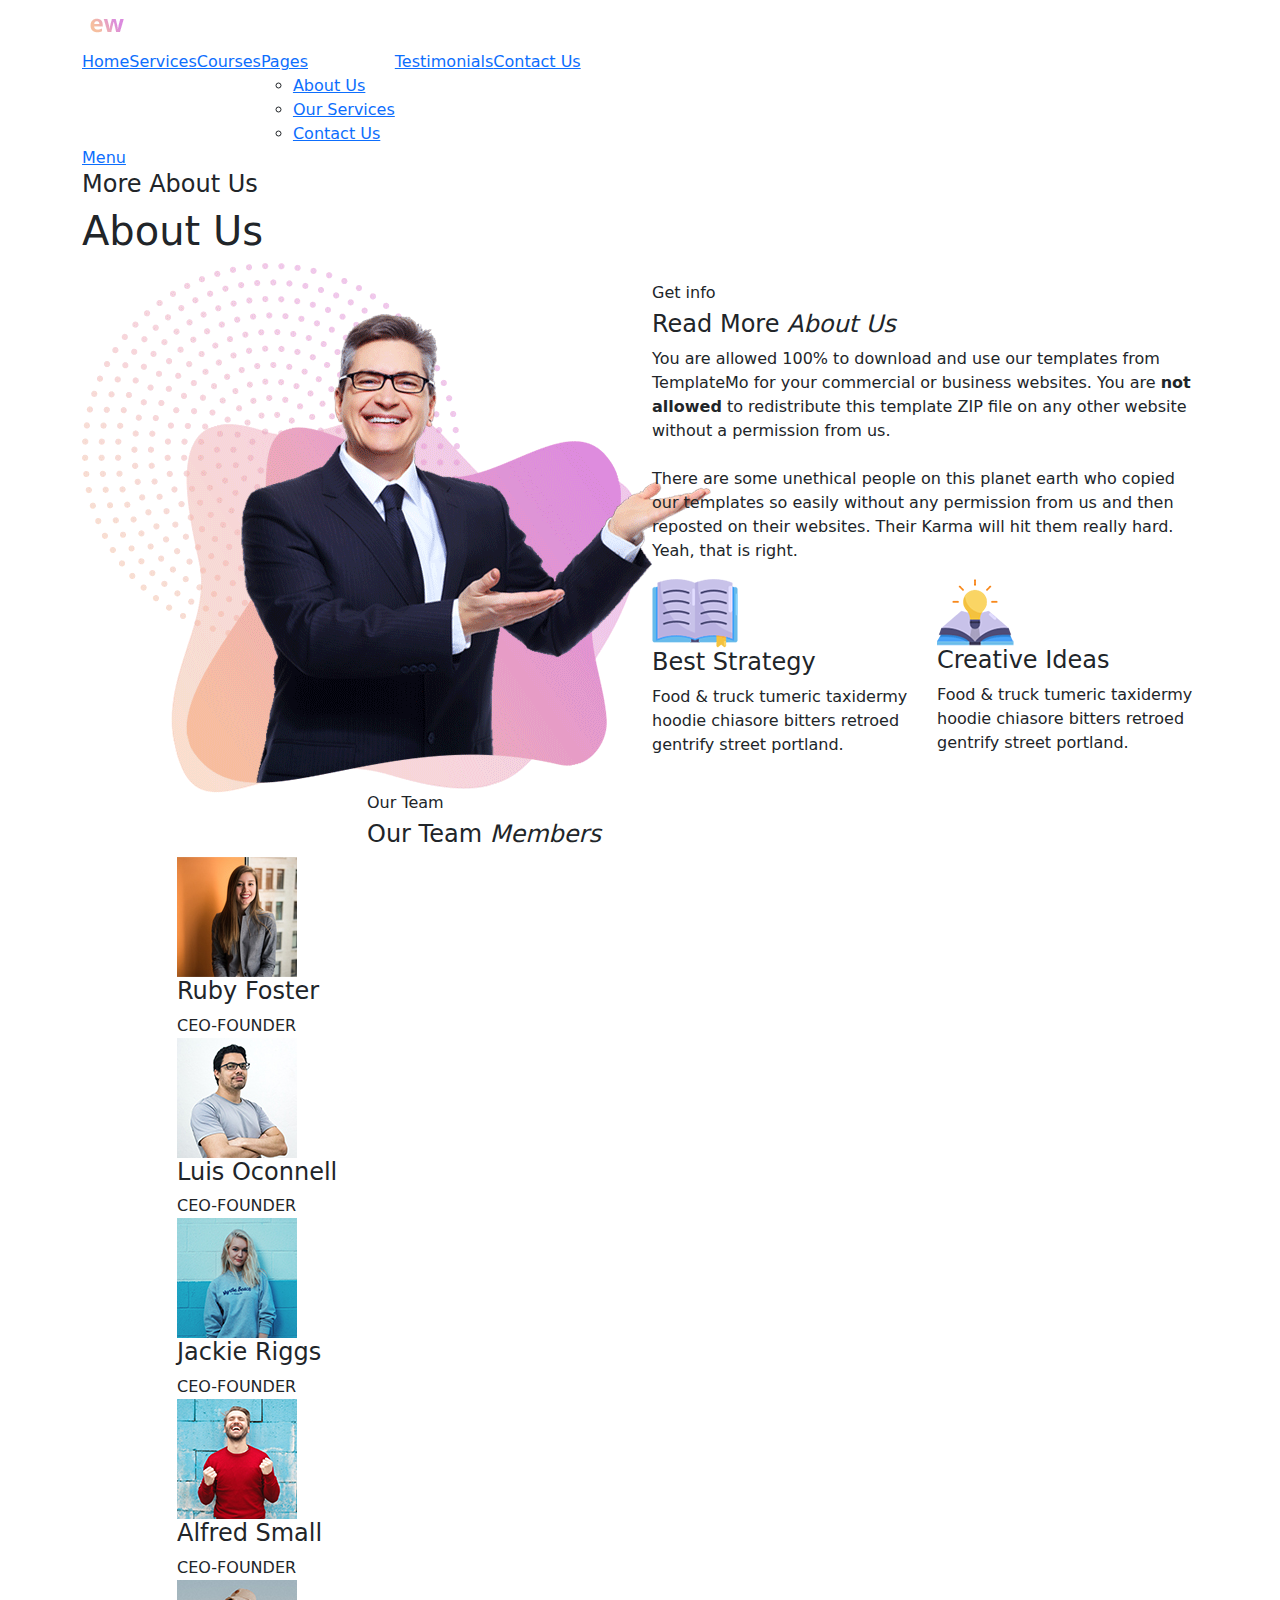
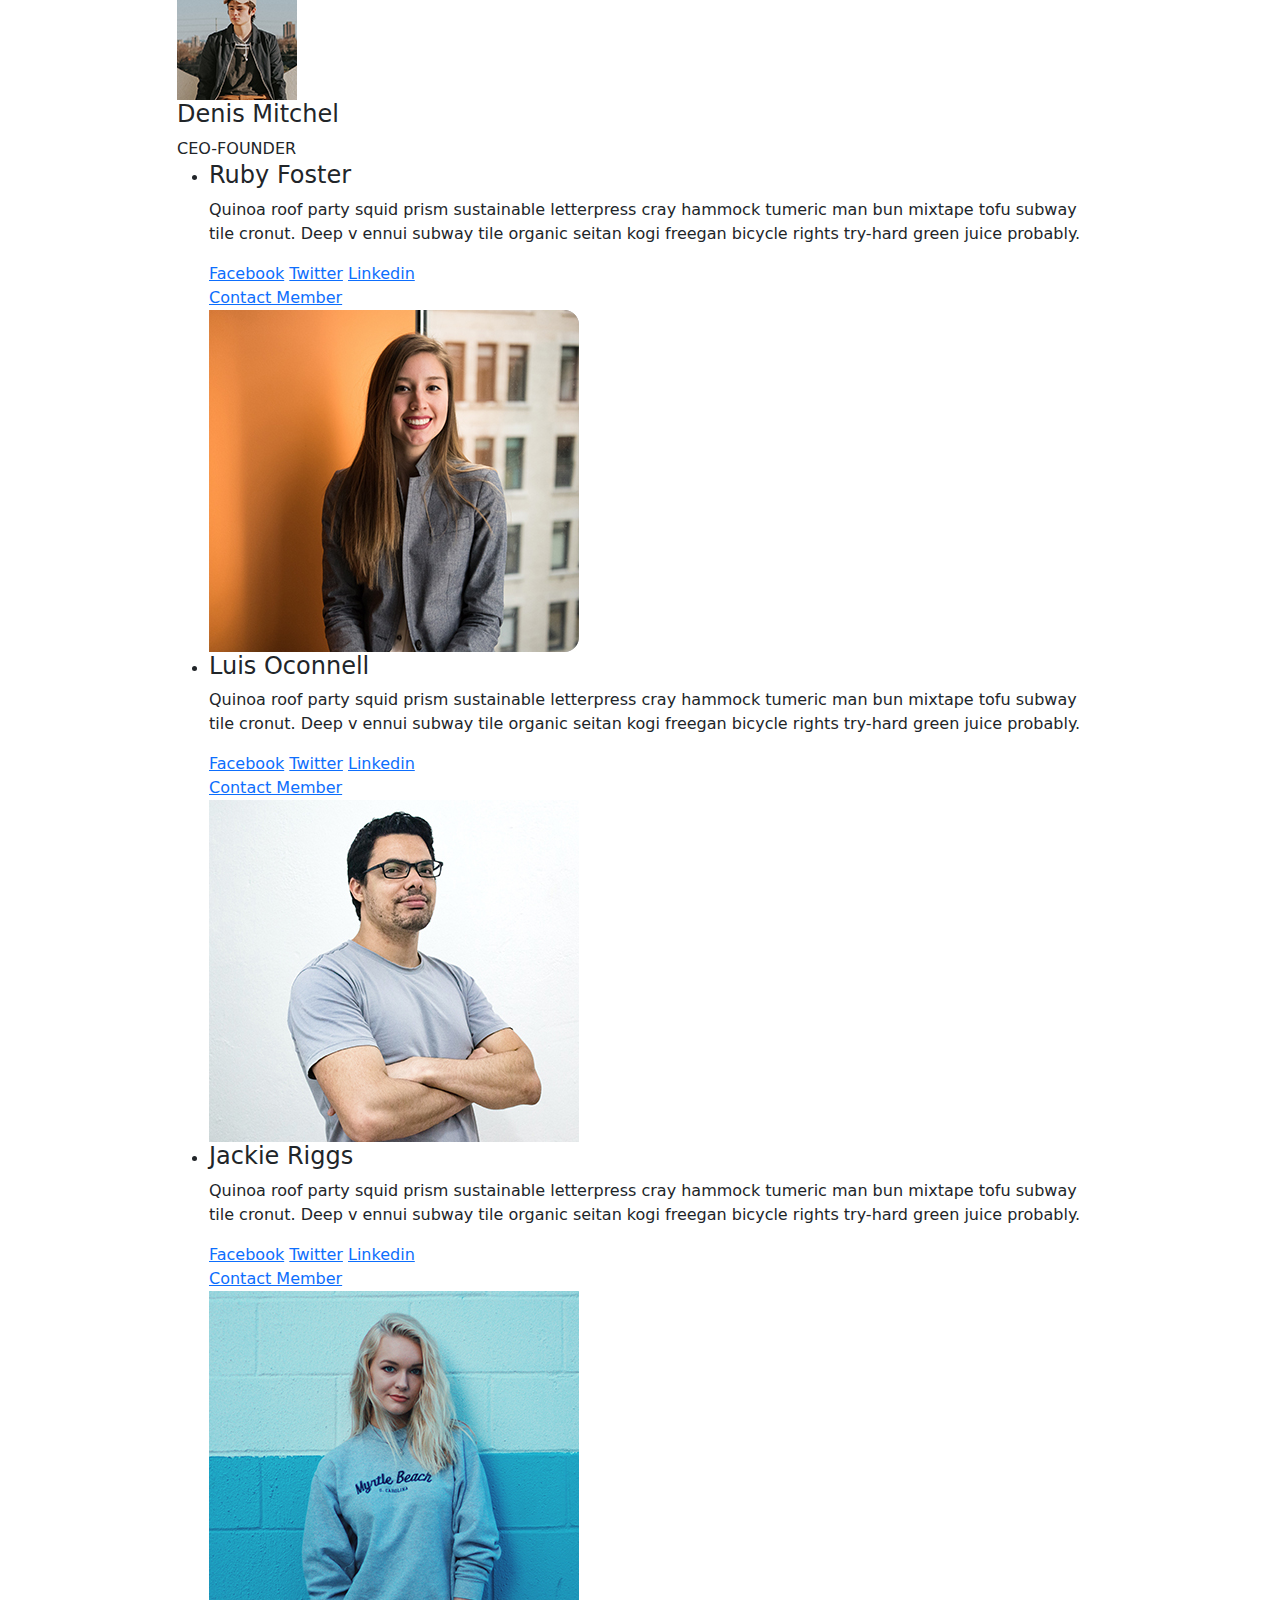
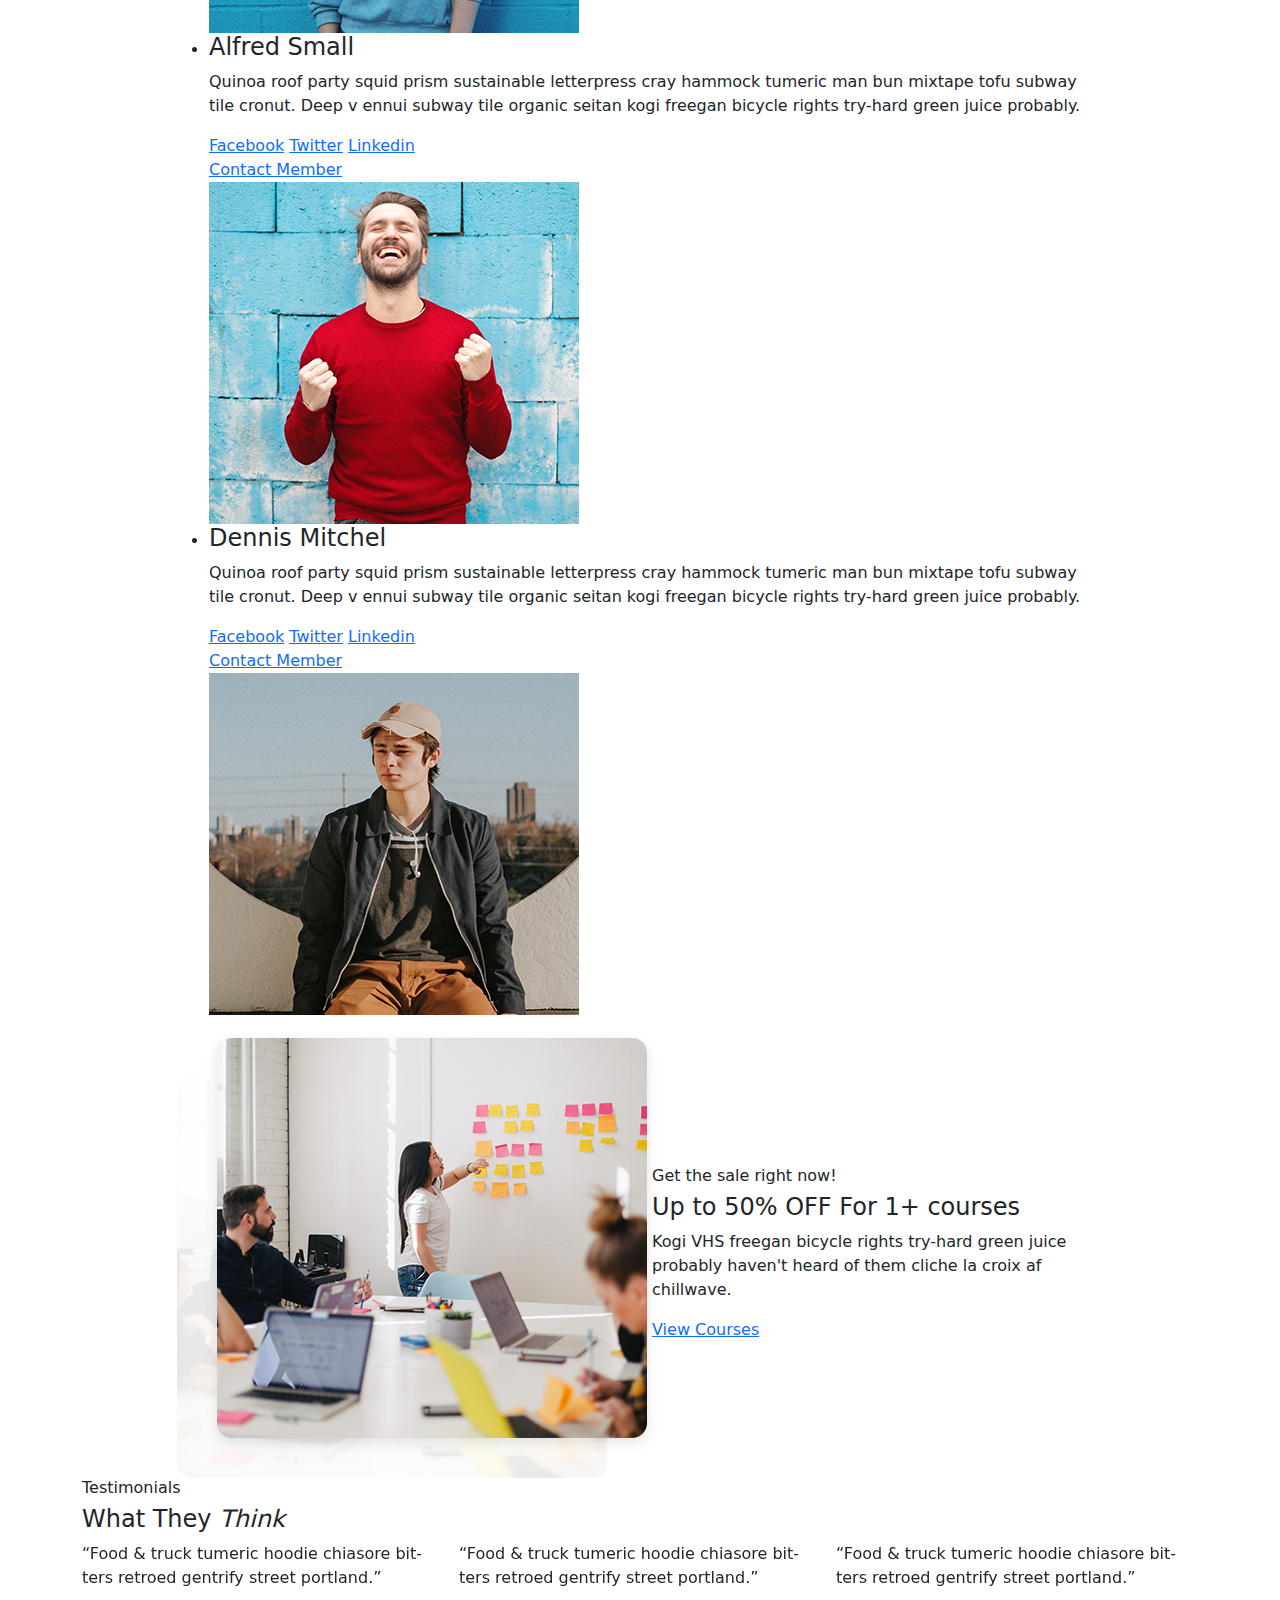
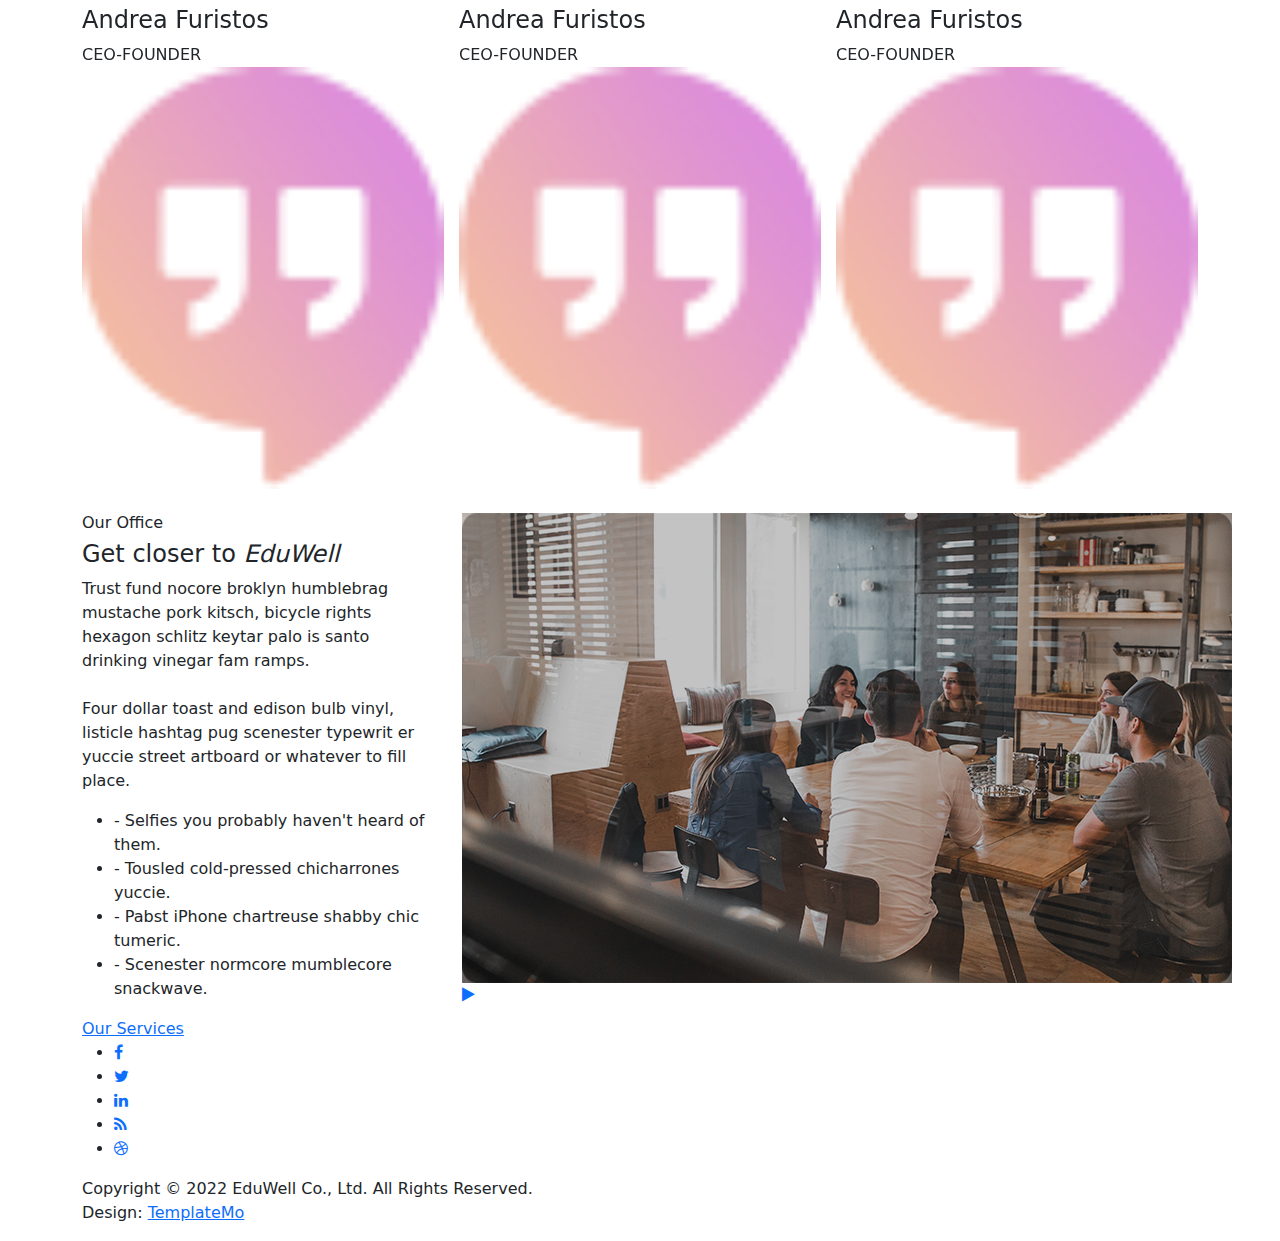
==== about-us.html @ 235c2b88 "first commit" ====
<!DOCTYPE html>
<html lang="en">

  <head>

    <meta charset="utf-8">
    <meta name="viewport" content="width=device-width, initial-scale=1, shrink-to-fit=no">
    <meta name="description" content="">
    <meta name="author" content="">
    <link href="https://fonts.googleapis.com/css?family=Open+Sans:100,200,300,400,500,600,700,800,900" rel="stylesheet">

    <title>EduWell - Education HTML5 Template</title>

    <!-- Bootstrap core CSS -->
    <link href="vendor/bootstrap/css/bootstrap.min.css" rel="stylesheet">


    <!-- Additional CSS Files -->
    <link rel="stylesheet" href="assets/css/fontawesome.css">
    <link rel="stylesheet" href="assets/css/templatemo-eduwell-style.css">
    <link rel="stylesheet" href="assets/css/owl.css">
    <link rel="stylesheet" href="assets/css/lightbox.css">
<!--

TemplateMo 573 EduWell

https://templatemo.com/tm-573-eduwell

-->
  </head>

<body>


  <!-- ***** Header Area Start ***** -->
  <header class="header-area header-sticky">
      <div class="container">
          <div class="row">
              <div class="col-12">
                <nav class="main-nav">
                  <!-- ***** Logo Start ***** -->
                  <a href="index.html" class="logo">
                      <img src="assets/images/templatemo-eduwell.png" alt="EduWell Template">
                  </a>
                  <!-- ***** Logo End ***** -->
                  <!-- ***** Menu Start ***** -->
                  <ul class="nav">
                    <li><a href="index.html" class="active">Home</a></li>
                    <li><a href="index.html">Services</a></li>
                    <li><a href="index.html">Courses</a></li>
                    <li class="has-sub">
                        <a href="javascript:void(0)">Pages</a>
                        <ul class="sub-menu">
                            <li><a href="about-us.html">About Us</a></li>
                            <li><a href="our-services.html">Our Services</a></li>
                            <li><a href="contact-us.html">Contact Us</a></li>
                        </ul>
                    </li>
                    <li><a href="index.html">Testimonials</a></li> 
                    <li><a href="index.html">Contact Us</a></li> 
                </ul>         
                  <a class='menu-trigger'>
                      <span>Menu</span>
                  </a>
                  <!-- ***** Menu End ***** -->
                </nav>
              </div>
          </div>
      </div>
  </header>
  <!-- ***** Header Area End ***** -->

  <section class="page-heading">
    <div class="container">
      <div class="row">
        <div class="col-lg-12">
          <div class="header-text">
            <h4>More About Us</h4>
            <h1>About Us</h1>
          </div>
        </div>
      </div>
    </div>
  </section>

  <section class="get-info">
    <div class="container">
      <div class="row">
        <div class="col-lg-6">
          <div class="left-image">
            <img src="assets/images/about-left-image.png" alt="">
          </div>
        </div>
        <div class="col-lg-6 align-self-center">
          <div class="section-heading">
            <h6>Get info</h6>
            <h4>Read More <em>About Us</em></h4>
            <p>You are allowed 100% to download and use our templates from TemplateMo for your commercial or business websites. You are <strong>not allowed</strong> to redistribute this template ZIP file on any other website without a permission from us.<br><br>There are some unethical people on this planet earth who copied our templates so easily without any permission from us and then reposted on their websites. Their Karma will hit them really hard. Yeah, that is right.</p>
          </div>
          <div class="row">
            <div class="col-lg-6">
              <div class="info-item">
                <div class="icon">
                  <img src="assets/images/service-icon-01.png" alt="">
                </div>
                <h4>Best Strategy</h4>
                <p>Food & truck tumeric taxidermy hoodie chiasore bitters retroed gentrify street portland.</p>
              </div>
            </div>
            <div class="col-lg-6">
              <div class="info-item">
                <div class="icon">
                  <img src="assets/images/service-icon-02.png" alt="">
                </div>
                <h4>Creative Ideas</h4>
                <p>Food & truck tumeric taxidermy hoodie chiasore bitters retroed gentrify street portland.</p>
              </div>
            </div>
          </div>
        </div>
      </div>
    </div>
  </section>

  <section class="our-team">
    <div class="container">
      <div class="row">
        <div class="col-lg-6 offset-lg-3">
          <div class="section-heading">
            <h6>Our Team</h6>
            <h4>Our Team <em>Members</em></h4>
          </div>
        </div>
        <div class="col-lg-10 offset-lg-1">
          <div class="naccs">
            <div class="tabs">
              <div class="row">
                <div class="col-lg-12">
                  <div class="menu">
                    <div class="active">
                      <img src="assets/images/team-member-thumb-01.jpg" alt="">
                      <h4>Ruby Foster</h4>
                      <span>CEO-FOUNDER</span>
                    </div>
                    <div>
                      <img src="assets/images/team-member-thumb-03.jpg" alt="">
                      <h4>Luis Oconnell</h4>
                      <span>CEO-FOUNDER</span>
                    </div>
                    <div>
                      <img src="assets/images/team-member-thumb-02.jpg" alt="">
                      <h4>Jackie Riggs</h4>
                      <span>CEO-FOUNDER</span>
                    </div>
                    <div>
                      <img src="assets/images/team-member-thumb-04.jpg" alt="">
                      <h4>Alfred Small</h4>
                      <span>CEO-FOUNDER</span>
                    </div>
                    <div>
                      <img src="assets/images/team-member-thumb-05.jpg" alt="">
                      <h4>Denis Mitchel</h4>
                      <span>CEO-FOUNDER</span>
                    </div>
                  </div>
                </div>
                <div class="col-lg-12">
                  <ul class="nacc">
                    <li class="active">
                      <div>
                        <div class="left-content">
                          <h4>Ruby Foster</h4>
                          <p>Quinoa roof party squid prism sustainable letterpress cray hammock tumeric man bun mixtape tofu subway tile cronut. Deep v ennui subway tile organic seitan kogi freegan bicycle rights try-hard green juice probably.</p>
                          <span><a href="#">Facebook</a></span>
                          <span><a href="#">Twitter</a></span>
                          <span class="last-span"><a href="#">Linkedin</a></span>
                          <div class="text-button">
                            <a href="contact-us.html">Contact Member</a>
                          </div>
                        </div>
                        <div class="right-image">
                          <img src="assets/images/team-member-01.jpg" alt="">
                        </div>
                      </div>
                    </li>
                    <li>
                      <div>
                        <div class="left-content">
                          <h4>Luis Oconnell</h4>
                          <p>Quinoa roof party squid prism sustainable letterpress cray hammock tumeric man bun mixtape tofu subway tile cronut. Deep v ennui subway tile organic seitan kogi freegan bicycle rights try-hard green juice probably.</p>
                          <span><a href="#">Facebook</a></span>
                          <span><a href="#">Twitter</a></span>
                          <span class="last-span"><a href="#">Linkedin</a></span>
                          <div class="text-button">
                            <a href="contact-us.html">Contact Member</a>
                          </div>
                        </div>
                        <div class="right-image">
                          <img src="assets/images/team-member-03.jpg" alt="">
                        </div>
                      </div>
                    </li>
                    <li>
                      <div>
                        <div class="left-content">
                          <h4>Jackie Riggs</h4>
                          <p>Quinoa roof party squid prism sustainable letterpress cray hammock tumeric man bun mixtape tofu subway tile cronut. Deep v ennui subway tile organic seitan kogi freegan bicycle rights try-hard green juice probably.</p>
                          <span><a href="#">Facebook</a></span>
                          <span><a href="#">Twitter</a></span>
                          <span class="last-span"><a href="#">Linkedin</a></span>
                          <div class="text-button">
                            <a href="contact-us.html">Contact Member</a>
                          </div>
                        </div>
                        <div class="right-image">
                          <img src="assets/images/team-member-02.jpg" alt="">
                        </div>
                      </div>
                    </li>
                    <li>
                      <div>
                        <div class="left-content">
                          <h4>Alfred Small</h4>
                          <p>Quinoa roof party squid prism sustainable letterpress cray hammock tumeric man bun mixtape tofu subway tile cronut. Deep v ennui subway tile organic seitan kogi freegan bicycle rights try-hard green juice probably.</p>
                          <span><a href="#">Facebook</a></span>
                          <span><a href="#">Twitter</a></span>
                          <span class="last-span"><a href="#">Linkedin</a></span>
                          <div class="text-button">
                            <a href="contact-us.html">Contact Member</a>
                          </div>
                        </div>
                        <div class="right-image">
                          <img src="assets/images/team-member-04.jpg" alt="">
                        </div>
                      </div>
                      </li>
                      <li>
                        <div>
                          <div class="left-content">
                            <h4>Dennis Mitchel</h4>
                            <p>Quinoa roof party squid prism sustainable letterpress cray hammock tumeric man bun mixtape tofu subway tile cronut. Deep v ennui subway tile organic seitan kogi freegan bicycle rights try-hard green juice probably.</p>
                            <span><a href="#">Facebook</a></span>
                            <span><a href="#">Twitter</a></span>
                            <span class="last-span"><a href="#">Linkedin</a></span>
                            <div class="text-button">
                              <a href="contact-us.html">Contact Member</a>
                            </div>
                          </div>
                          <div class="right-image">
                            <img src="assets/images/team-member-05.jpg" alt="">
                          </div>
                        </div>
                        </li>
                    </ul>
                </div>
              </div>
            </div>
          </div>
        </div>
      </div>
    </div>
  </section>

  <section class="simple-cta">
    <div class="container">
      <div class="row">
        <div class="col-lg-5 offset-lg-1">
          <div class="left-image">
            <img src="assets/images/cta-left-image.png" alt="">
          </div>
        </div>
        <div class="col-lg-5 align-self-center">
          <h6>Get the sale right now!</h6>
          <h4>Up to 50% OFF For 1+ courses</h4>
          <p>Kogi VHS freegan bicycle rights try-hard green juice probably haven't heard of them cliche la croix af chillwave.</p>
          <div class="white-button">
            <a href="contact-us.html">View Courses</a>
          </div>
        </div>
      </div>
    </div>
  </section>

  <section class="testimonials">
    <div class="container">
      <div class="row">
        <div class="col-lg-12">
          <div class="section-heading">
            <h6>Testimonials</h6>
            <h4>What They <em>Think</em></h4>
          </div>
        </div>
        <div class="col-lg-12">
          <div class="owl-testimonials owl-carousel" style="position: relative; z-index: 5;">
            <div class="item">
              <p>“Food & truck tumeric hoodie chiasore bit-
                ters retroed gentrify street portland.”</p>
                <h4>Andrea Furistos</h4>
                <span>CEO-FOUNDER</span>
                <img src="assets/images/quote.png" alt="">
            </div>
            <div class="item">
              <p>“Food & truck tumeric hoodie chiasore bit-
                ters retroed gentrify street portland.”</p>
                <h4>Andrea Furistos</h4>
                <span>CEO-FOUNDER</span>
                <img src="assets/images/quote.png" alt="">
            </div>
            <div class="item">
              <p>“Food & truck tumeric hoodie chiasore bit-
                ters retroed gentrify street portland.”</p>
                <h4>Andrea Furistos</h4>
                <span>CEO-FOUNDER</span>
                <img src="assets/images/quote.png" alt="">
            </div>
            <div class="item">
              <p>“Food & truck tumeric hoodie chiasore bit-
                ters retroed gentrify street portland.”</p>
                <h4>Andrea Furistos</h4>
                <span>CEO-FOUNDER</span>
                <img src="assets/images/quote.png" alt="">
            </div>
            <div class="item">
              <p>“Food & truck tumeric hoodie chiasore bit-
                ters retroed gentrify street portland.”</p>
                <h4>Andrea Furistos</h4>
                <span>CEO-FOUNDER</span>
                <img src="assets/images/quote.png" alt="">
            </div>
            <div class="item">
              <p>“Food & truck tumeric hoodie chiasore bit-
                ters retroed gentrify street portland.”</p>
                <h4>Andrea Furistos</h4>
                <span>CEO-FOUNDER</span>
                <img src="assets/images/quote.png" alt="">
            </div>
            <div class="item">
              <p>“Food & truck tumeric hoodie chiasore bit-
                ters retroed gentrify street portland.”</p>
                <h4>Andrea Furistos</h4>
                <span>CEO-FOUNDER</span>
                <img src="assets/images/quote.png" alt="">
            </div>
            <div class="item">
              <p>“Food & truck tumeric hoodie chiasore bit-
                ters retroed gentrify street portland.”</p>
                <h4>Andrea Furistos</h4>
                <span>CEO-FOUNDER</span>
                <img src="assets/images/quote.png" alt="">
            </div>
          </div>
        </div>
      </div>
    </div>
  </section>

  <section class="contact-us our-office">
    <div class="container">
      <div class="row">
        <div class="col-lg-4">
          <div class="left-info">
            <div class="section-heading">
              <h6>Our Office</h6>
              <h4>Get closer to <em>EduWell</em></h4>
            </div>
            <p>Trust fund nocore broklyn humblebrag mustache
              pork kitsch, bicycle rights hexagon schlitz keytar palo is
              santo drinking vinegar fam ramps. <br><br>Four dollar toast and
              edison bulb vinyl, listicle hashtag pug scenester typewrit
              er yuccie street artboard or whatever to fill place.</p>
            <ul>
              <li>- Selfies you probably haven't heard of them.</li>
              <li>- Tousled cold-pressed chicharrones yuccie.</li>
              <li>- Pabst iPhone chartreuse shabby chic tumeric.</li>
              <li>- Scenester normcore mumblecore snackwave.</li>
            </ul>
            <div class="main-button-gradient">
              <a href="our-services.html">Our Services</a>
            </div>
          </div>
        </div>
        <div class="col-lg-8">
          <div id="video">
            <div class="thumb">
              <img src="assets/images/video-thumb.jpg" alt="">
              <div class="play-button">
                <a rel="nofollow" href="https://www.youtube.com/templatemo" target="_blank"><i class="fa fa-play"></i></a>
              </div>
            </div>
          </div>
        </div>
        <div class="col-lg-12">
          <ul class="social-icons">
            <li><a href="#"><i class="fa fa-facebook"></i></a></li>
            <li><a href="#"><i class="fa fa-twitter"></i></a></li>
            <li><a href="#"><i class="fa fa-linkedin"></i></a></li>
            <li><a href="#"><i class="fa fa-rss"></i></a></li>
            <li><a href="#"><i class="fa fa-dribbble"></i></a></li>
          </ul>
        </div>
        <div class="col-lg-12">
          <p class="copyright">Copyright © 2022 EduWell Co., Ltd. All Rights Reserved. 
          
          <br>Design: <a rel="sponsored" href="https://templatemo.com" target="_blank">TemplateMo</a></p>
        </div>
      </div>
    </div>
  </section>

  <!-- Scripts -->
  <!-- Bootstrap core JavaScript -->
    <script src="vendor/jquery/jquery.min.js"></script>
    <script src="vendor/bootstrap/js/bootstrap.bundle.min.js"></script>

    <script src="assets/js/isotope.min.js"></script>
    <script src="assets/js/owl-carousel.js"></script>
    <script src="assets/js/lightbox.js"></script>
    <script src="assets/js/tabs.js"></script>
    <script src="assets/js/video.js"></script>
    <script src="assets/js/slick-slider.js"></script>
    <script src="assets/js/custom.js"></script>
    <script>
        //according to loftblog tut
        $('.nav li:first').addClass('active');

        var showSection = function showSection(section, isAnimate) {
          var
          direction = section.replace(/#/, ''),
          reqSection = $('.section').filter('[data-section="' + direction + '"]'),
          reqSectionPos = reqSection.offset().top - 0;

          if (isAnimate) {
            $('body, html').animate({
              scrollTop: reqSectionPos },
            800);
          } else {
            $('body, html').scrollTop(reqSectionPos);
          }

        };

        var checkSection = function checkSection() {
          $('.section').each(function () {
            var
            $this = $(this),
            topEdge = $this.offset().top - 80,
            bottomEdge = topEdge + $this.height(),
            wScroll = $(window).scrollTop();
            if (topEdge < wScroll && bottomEdge > wScroll) {
              var
              currentId = $this.data('section'),
              reqLink = $('a').filter('[href*=\\#' + currentId + ']');
              reqLink.closest('li').addClass('active').
              siblings().removeClass('active');
            }
          });
        };

        $('.main-menu, .responsive-menu, .scroll-to-section').on('click', 'a', function (e) {
          e.preventDefault();
          showSection($(this).attr('href'), true);
        });

        $(window).scroll(function () {
          checkSection();
        });
    </script>
    
</body>
</html>
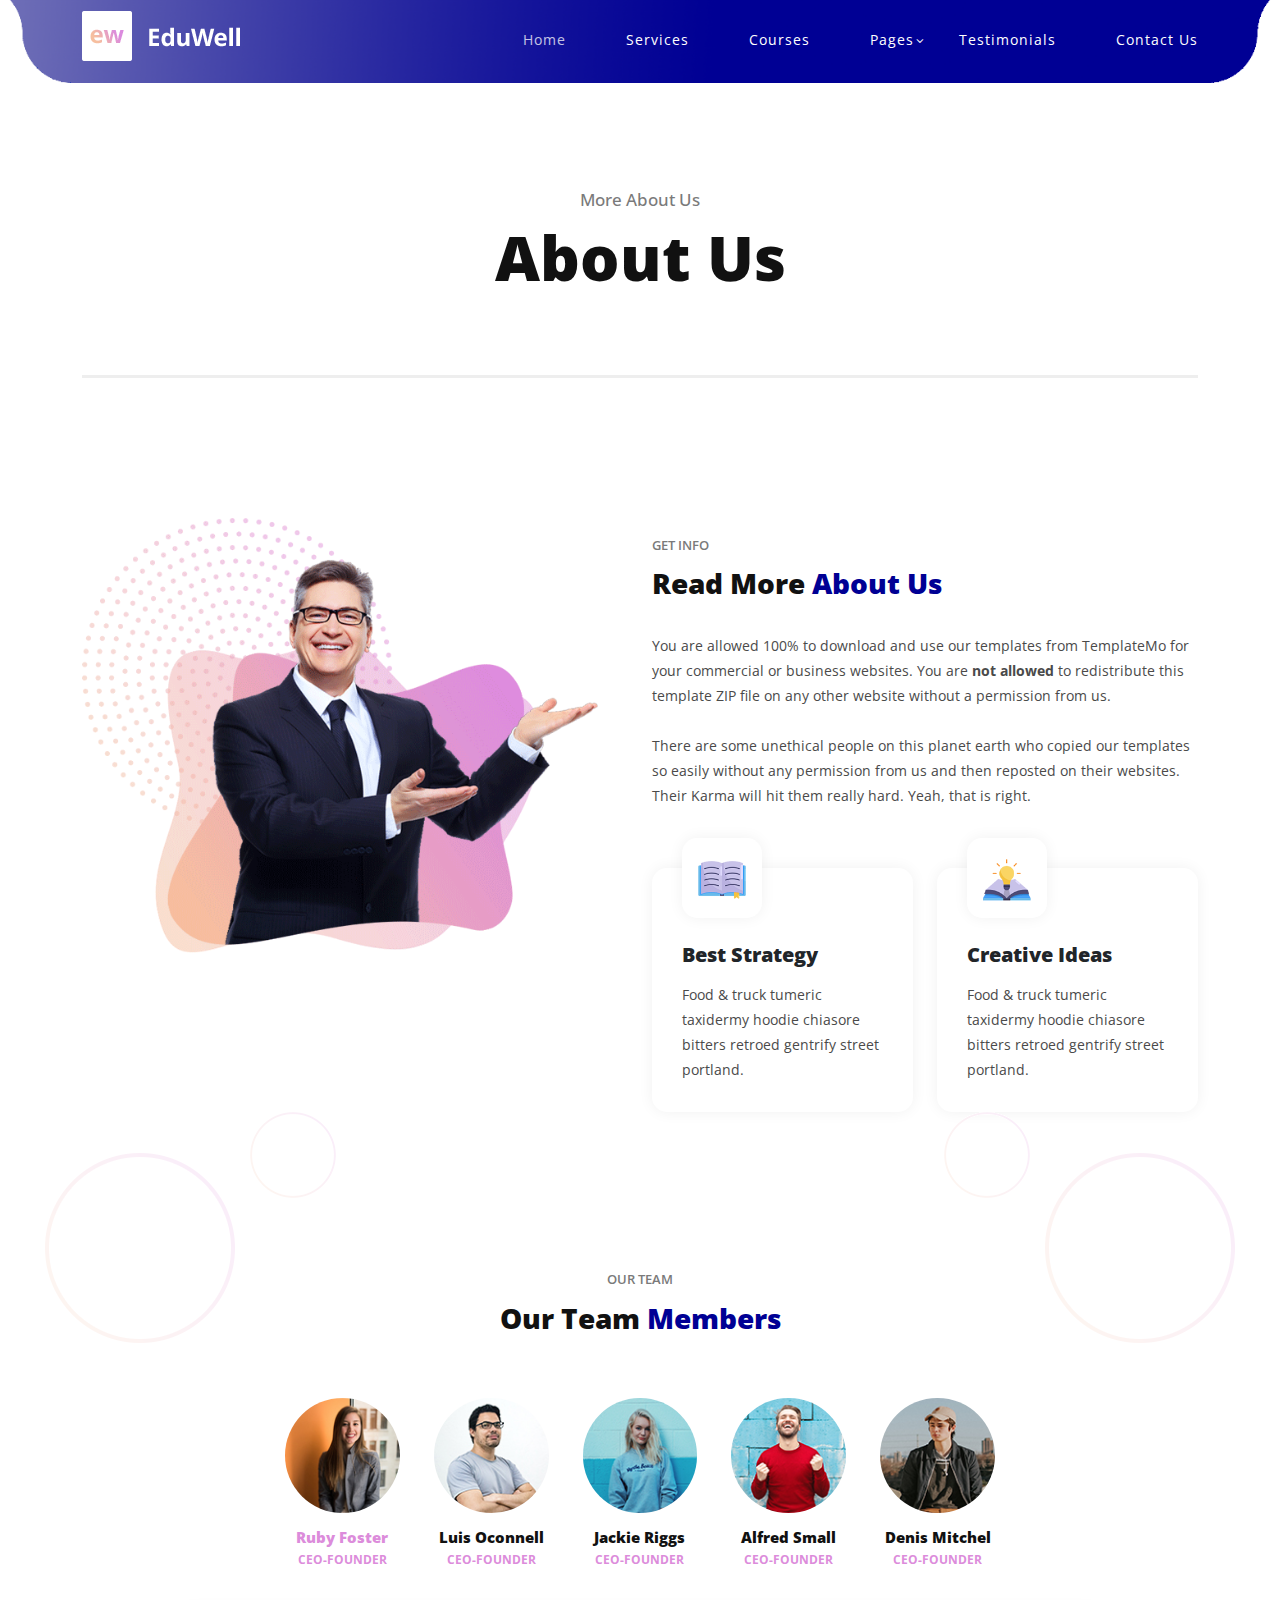
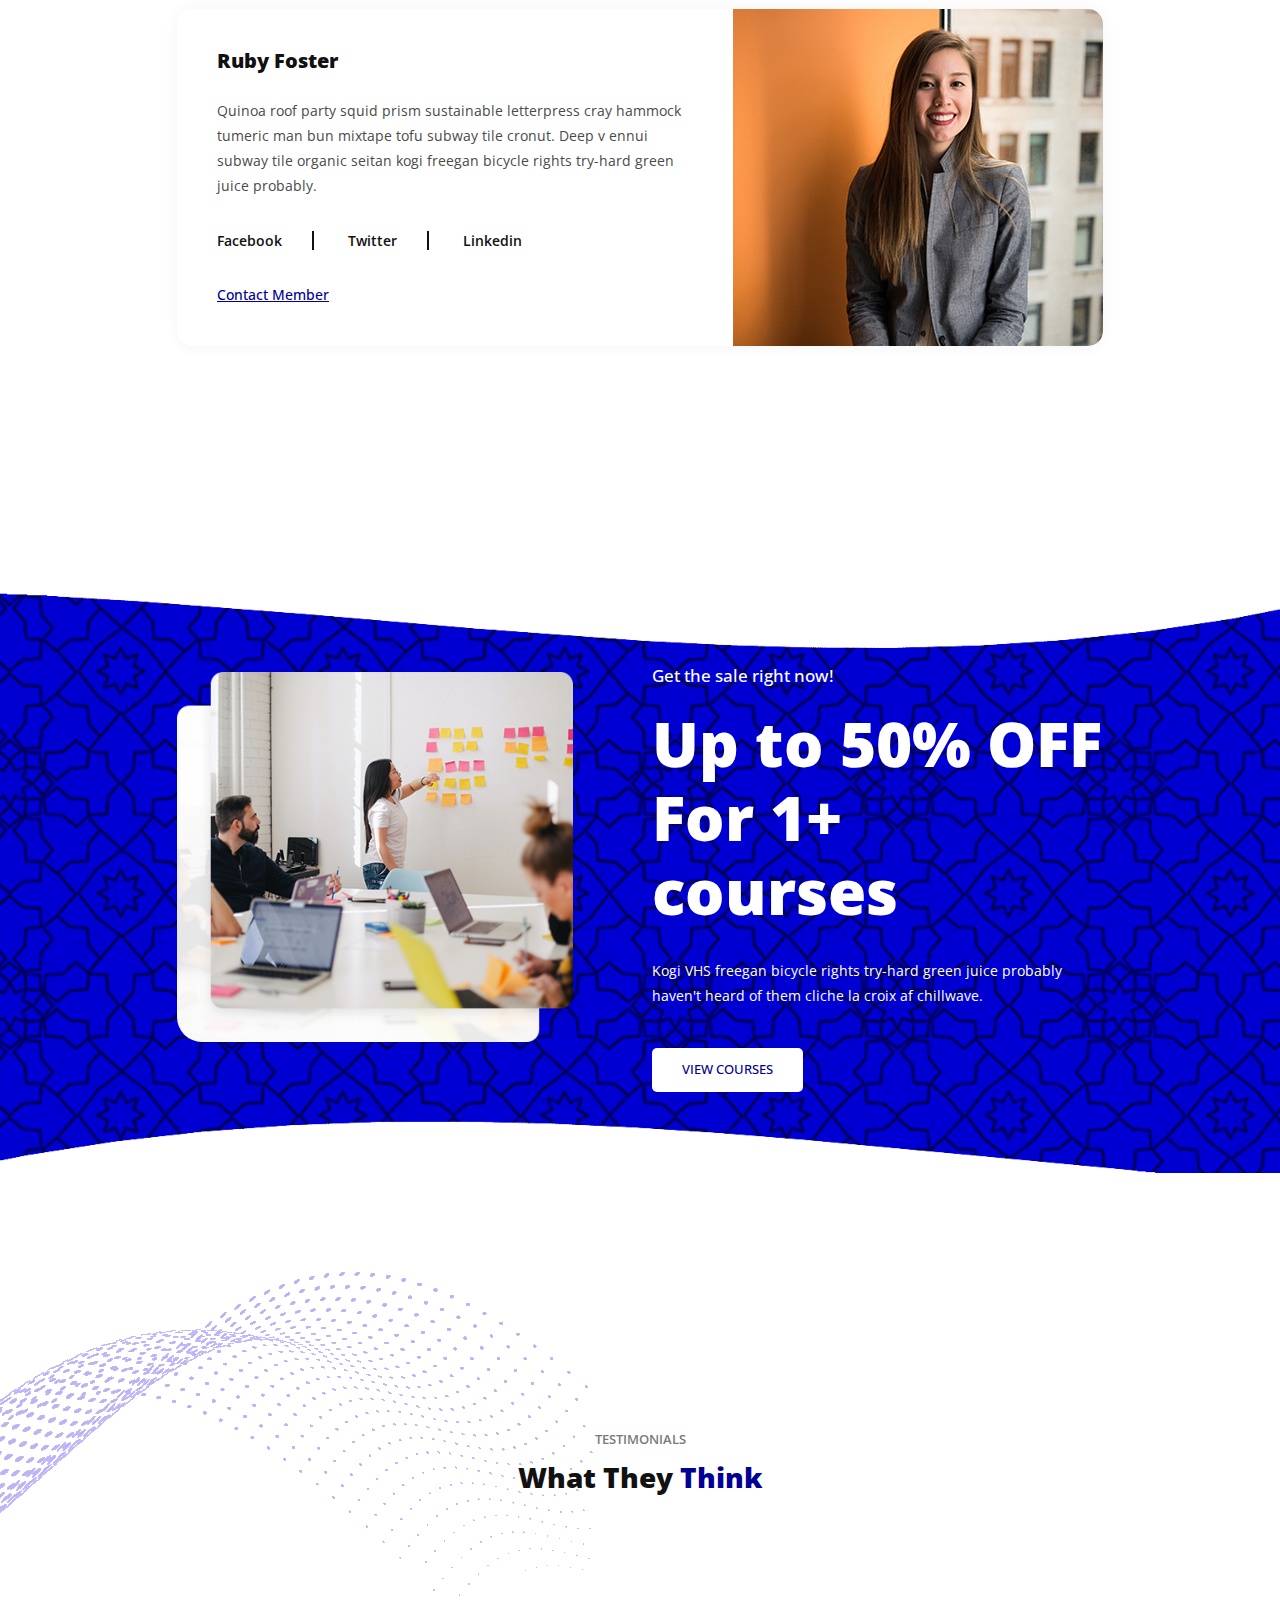
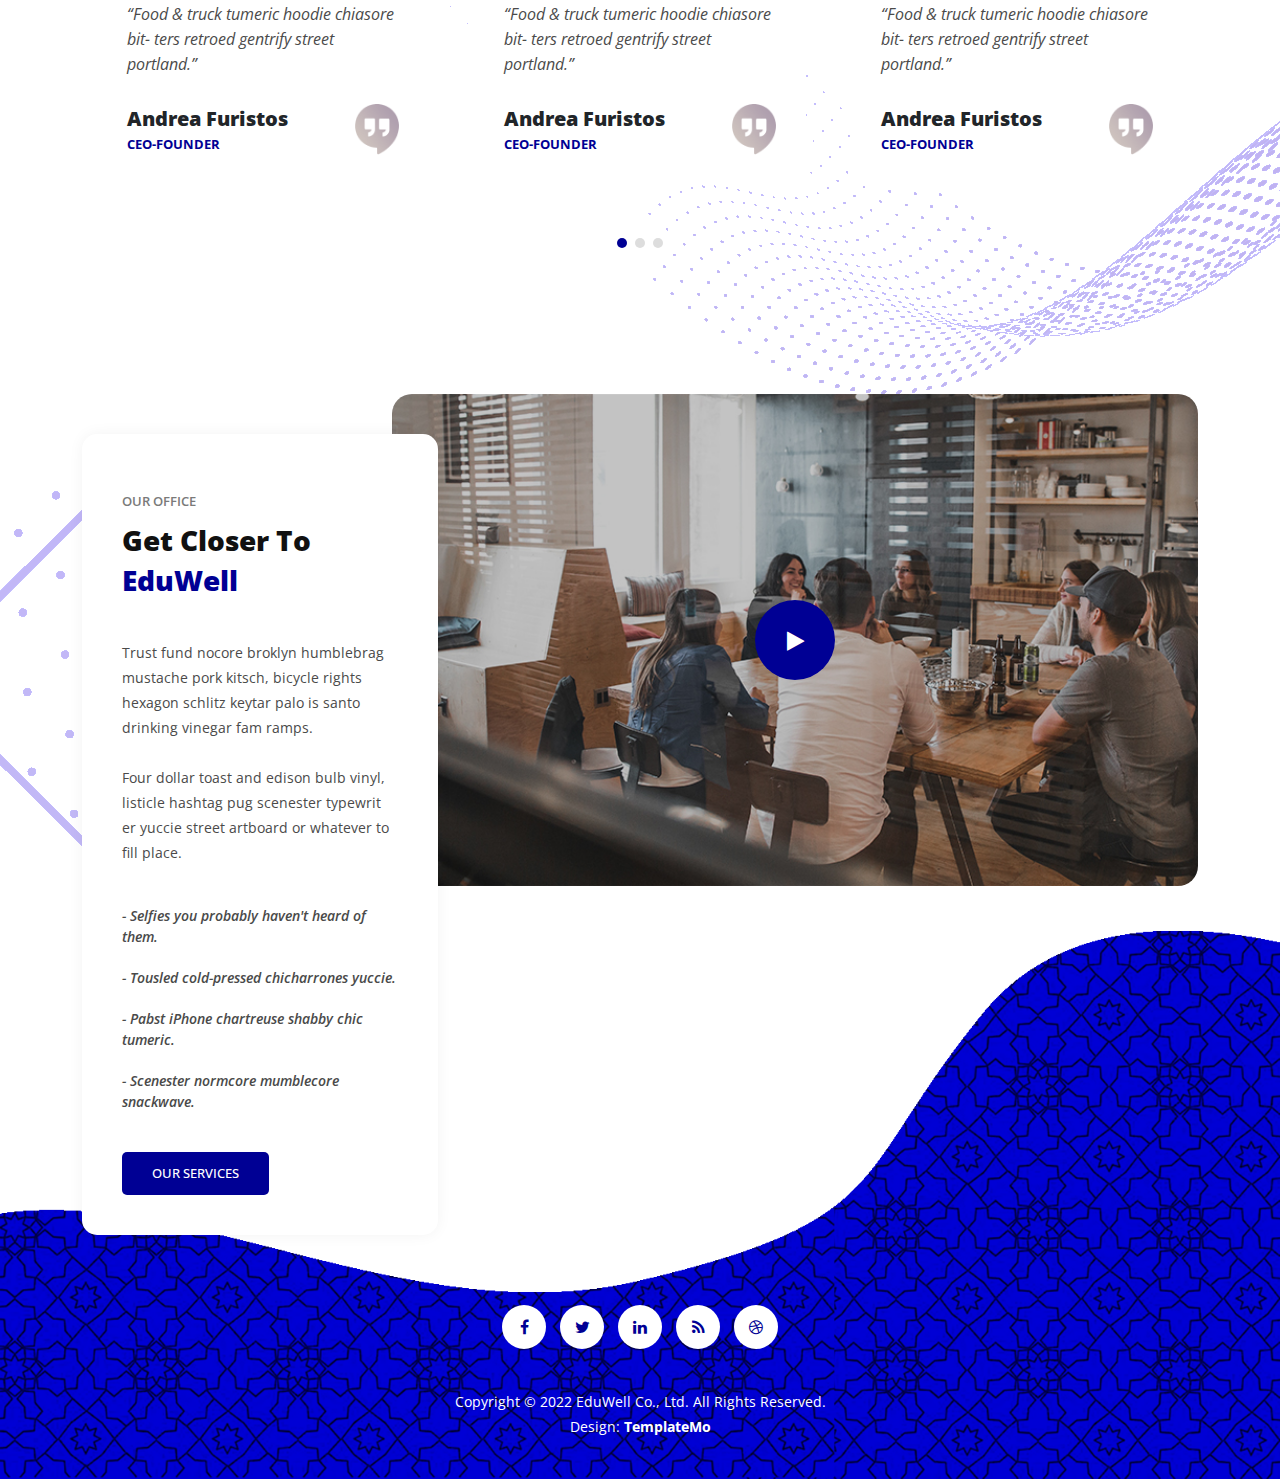
==== commit 4adb5a69: "changing some sections" ====
--- a/about-us.html
+++ b/about-us.html
@@ -9,7 +9,7 @@
     <meta name="author" content="">
     <link href="https://fonts.googleapis.com/css?family=Open+Sans:100,200,300,400,500,600,700,800,900" rel="stylesheet">
 
-    <title>EduWell - Education HTML5 Template</title>
+    <title></title>
 
     <!-- Bootstrap core CSS -->
     <link href="vendor/bootstrap/css/bootstrap.min.css" rel="stylesheet">
@@ -17,14 +17,10 @@
 
     <!-- Additional CSS Files -->
     <link rel="stylesheet" href="assets/css/fontawesome.css">
-    <link rel="stylesheet" href="assets/css/templatemo-eduwell-style.css">
+    <link rel="stylesheet" href="assets/css/style.css">
     <link rel="stylesheet" href="assets/css/owl.css">
     <link rel="stylesheet" href="assets/css/lightbox.css">
 <!--
-
-TemplateMo 573 EduWell
-
-https://templatemo.com/tm-573-eduwell
 
 -->
   </head>
@@ -40,7 +36,7 @@
                 <nav class="main-nav">
                   <!-- ***** Logo Start ***** -->
                   <a href="index.html" class="logo">
-                      <img src="assets/images/templatemo-eduwell.png" alt="EduWell Template">
+                      <img src="assets/images/templatemo-eduwell.png" alt="">
                   </a>
                   <!-- ***** Logo End ***** -->
                   <!-- ***** Menu Start ***** -->
--- a/assets/css/style.css
+++ b/assets/css/style.css
@@ -0,0 +1,1948 @@
+/* ---------------------------------------------
+Table of contents
+------------------------------------------------
+01. font & reset css
+02. reset
+03. global styles
+04. header
+05. banner
+06. features
+07. testimonials
+08. contact
+09. footer
+10. preloader
+11. search
+12. portfolio
+
+--------------------------------------------- */
+/* 
+---------------------------------------------
+font & reset css
+--------------------------------------------- 
+*/
+@import url("https://fonts.googleapis.com/css?family=Open+Sans:100,200,300,400,500,600,700,800,900");
+/* 
+---------------------------------------------
+reset
+--------------------------------------------- 
+*/
+
+:root{
+  --main-color:#000094;
+  --hover-color:#02203C;
+}
+
+html, body, div, span, applet, object, iframe, h1, h2, h3, h4, h5, h6, p, blockquote, div
+pre, a, abbr, acronym, address, big, cite, code, del, dfn, em, font, img, ins, kbd, q,
+s, samp, small, strike, strong, sub, sup, tt, var, b, u, i, center, dl, dt, dd, ol, ul, li,
+figure, header, nav, section, article, aside, footer, figcaption {
+  margin: 0;
+  padding: 0;
+  border: 0;
+  outline: 0;
+}
+
+.clearfix:after {
+  content: ".";
+  display: block;
+  clear: both;
+  visibility: hidden;
+  line-height: 0;
+  height: 0;
+}
+
+.clearfix {
+  display: inline-block;
+}
+
+html[xmlns] .clearfix {
+  display: block;
+}
+
+* html .clearfix {
+  height: 1%;
+}
+
+ul, li {
+  padding: 0;
+  margin: 0;
+  list-style: none;
+}
+
+header, nav, section, article, aside, footer, hgroup {
+  display: block;
+}
+
+* {
+  box-sizing: border-box;
+}
+
+html, body {
+  font-family: 'Open Sans', sans-serif;
+  font-weight: 400;
+  background-color: #fff;
+  font-size: 16px;
+  -ms-text-size-adjust: 100%;
+  -webkit-font-smoothing: antialiased;
+  -moz-osx-font-smoothing: grayscale;
+}
+
+a {
+  text-decoration: none !important;
+}
+
+h1, h2, h3, h4, h5, h6 {
+  margin-top: 0px;
+  margin-bottom: 0px;
+}
+
+ul {
+  margin-bottom: 0px;
+}
+
+p {
+  font-size: 14px;
+  line-height: 25px;
+  color: #4a4a4a;
+}
+
+img {
+  width: 100%;
+  overflow: hidden;
+}
+
+/* 
+---------------------------------------------
+global styles
+--------------------------------------------- 
+*/
+html,
+body {
+  background: #fff;
+  font-family: 'Open Sans', sans-serif;
+}
+
+::selection {
+  background: var(--main-color);
+  color: #fff;
+}
+
+::-moz-selection {
+  background: var(--main-color);
+  color: #fff;
+}
+
+@media (max-width: 991px) {
+  html, body {
+    overflow-x: hidden;
+  }
+  .mobile-top-fix {
+    margin-top: 30px;
+    margin-bottom: 0px;
+  }
+  .mobile-bottom-fix {
+    margin-bottom: 30px;
+  }
+  .mobile-bottom-fix-big {
+    margin-bottom: 60px;
+  }
+}
+
+.main-button-gradient a {
+  font-size: 13px;
+  color: #fff;
+  background: var(--main-color);
+  padding: 12px 30px;
+  display: inline-block;
+  border-radius: 5px;
+  font-weight: 500;
+  text-transform: uppercase;
+  transition: all .3s;
+}
+
+.main-button-gradient a:hover {
+  background: var(--main-color);
+  opacity: 0.9;
+}
+
+.white-button a {
+  font-size: 13px;
+  color: var(--main-color);
+  background-color: #fff;
+  padding: 12px 30px;
+  display: inline-block;
+  border-radius: 5px;
+  font-weight: 500;
+  text-transform: uppercase;
+  transition: all .3s;
+}
+
+.white-button a:hover {
+  opacity: 0.9;
+}
+
+.text-button a {
+  font-size: 14px;
+  font-weight: 500;
+  color: var(--main-color);
+  text-decoration: underline !important;
+  transition: all .3s;
+}
+
+.text-button a:hover {
+  opacity: 0.75;
+}
+
+section {
+  margin-top: 140px;
+}
+
+#contact-section {
+  padding-top: 20px;
+}
+
+.section-heading {
+  position: relative;
+  z-index: 2;
+  padding-top: 20px;
+  margin-top: 0px;
+  text-align: center;
+  margin-bottom: 60px;
+}
+
+.section-heading h6 {
+  font-size: 13px;
+  text-transform: uppercase;
+  color: #7a7a7a;
+  font-weight: 600;
+}
+
+.section-heading h4 {
+  margin-top: 10px;
+  line-height: 40px;
+  font-size: 28px;
+  font-weight: 900;
+  text-transform: capitalize;
+  color: #111;
+}
+
+.section-heading h4 em {
+  font-style: normal;
+  /* color: #dc8cdb; */
+  color:var(--main-color);
+}
+
+.section-heading p {
+  margin-top: 30px;
+}
+
+/* 
+---------------------------------------------
+header
+--------------------------------------------- 
+*/
+.background-header {
+  background: linear-gradient(120deg, #0909dc 0%,#000094 25%,#000094 100%) !important;
+  height: 85px!important;
+  position: fixed!important;
+  top: 0!important;
+  left: 0;
+  right: 0;
+  box-shadow: 0px 0px 10px rgba(0,0,0,0.15)!important;
+  display: flex;
+  align-items: center;
+  justify-content: center;
+}
+
+.header-area {
+  background-image: url(../images/header-bg1.png);
+  background-size: contain;
+  background-repeat: no-repeat;
+  background-position: center;
+  position: absolute;
+  height: 110px;
+  top: -2%;
+  left: 0;
+  right: 0;
+  z-index: 100;
+  -webkit-transition: all .5s ease 0s;
+  -moz-transition: all .5s ease 0s;
+  -o-transition: all .5s ease 0s;
+  transition: all .5s ease 0s;
+}
+
+.header-area .main-nav {
+  min-height: 80px;
+  height: 100%;
+  background: transparent;
+  display: flex;
+  align-items: center;
+  justify-content: space-between;
+}
+
+.header-area .main-nav .logo {
+  line-height: 100px;
+  color: #fff;
+  font-size: 28px;
+  font-weight: 700;
+  text-transform: uppercase;
+  letter-spacing: 2px;
+  float: left;
+  -webkit-transition: all 0.3s ease 0s;
+  -moz-transition: all 0.3s ease 0s;
+  -o-transition: all 0.3s ease 0s;
+  transition: all 0.3s ease 0s;
+}
+
+.background-header .main-nav .logo {
+  line-height: 75px;
+}
+
+.background-header .nav {
+  margin-top: 20px !important;
+}
+
+.header-area .main-nav .nav {
+  float: right;
+  margin-top: 35px;
+  margin-right: 0px;
+  background-color: transparent;
+  -webkit-transition: all 0.3s ease 0s;
+  -moz-transition: all 0.3s ease 0s;
+  -o-transition: all 0.3s ease 0s;
+  transition: all 0.3s ease 0s;
+  position: relative;
+  z-index: 999;
+}
+
+.header-area .main-nav .nav li {
+  padding-left: 30px;
+  padding-right: 30px;
+}
+
+.header-area .main-nav .nav li:last-child {
+  padding-right: 0px;
+}
+
+.header-area .main-nav .nav li a {
+  display: block;
+  font-weight: 400;
+  font-size: 14px;
+  text-transform: capitalize;
+  color: #fff;
+  -webkit-transition: all 0.3s ease 0s;
+  -moz-transition: all 0.3s ease 0s;
+  -o-transition: all 0.3s ease 0s;
+  transition: all 0.3s ease 0s;
+  height: 40px;
+  line-height: 40px;
+  border: transparent;
+  letter-spacing: 1px;
+  margin-bottom: 20px;
+}
+
+.header-area .main-nav .nav li:hover a,
+.header-area .main-nav .nav li a.active {
+  color: #fff!important;
+  opacity: 0.75;
+}
+
+.background-header .main-nav .nav li:hover a,
+.background-header .main-nav .nav li a.active {
+  color: #fff!important;
+  opacity: 1;
+}
+
+.header-area .main-nav .nav li.has-sub {
+  position: relative;
+  padding-right: 15px;
+}
+
+.header-area .main-nav .nav li.has-sub:after {
+  font-family: FontAwesome;
+  content: "\f107";
+  font-size: 12px;
+  color: #fff;
+  position: absolute;
+  right: 5px;
+  top: 12px;
+}
+
+.header-area .main-nav .nav li.has-sub ul.sub-menu {
+  position: absolute;
+  width: 140px;
+  box-shadow: 0 2px 28px 0 rgba(0, 0, 0, 0.06);
+  overflow: hidden;
+  top: 40px;
+  border-radius: 5px;
+  opacity: 0;
+  transition: all .3s;
+  transform: translateY(+2em);
+  visibility: hidden;
+  z-index: -1;
+}
+
+.header-area .main-nav .nav li.has-sub ul.sub-menu li {
+  margin-left: 0px;
+  padding-left: 0px;
+  padding-right: 0px;
+}
+
+.header-area .main-nav .nav li.has-sub ul.sub-menu li a {
+  opacity: 1;
+  display: block;
+  background: #f7f7f7;
+  color: #2a2a2a!important;
+  padding-left: 20px;
+  height: 40px;
+  line-height: 40px;
+  -webkit-transition: all 0.3s ease 0s;
+  -moz-transition: all 0.3s ease 0s;
+  -o-transition: all 0.3s ease 0s;
+  transition: all 0.3s ease 0s;
+  position: relative;
+  font-size: 12px;
+  font-weight: 400;
+  border-bottom: 1px solid #eee;
+}
+
+.header-area .main-nav .nav li.has-sub ul li a:hover {
+  background: #fff;
+  color: #dc8cdb!important;
+  padding-left: 25px;
+}
+
+.header-area .main-nav .nav li.has-sub ul li a:hover:before {
+  width: 3px;
+}
+
+.header-area .main-nav .nav li.has-sub:hover ul.sub-menu {
+  visibility: visible;
+  opacity: 1;
+  z-index: 1;
+  transform: translateY(0%);
+  transition-delay: 0s, 0s, 0.3s;
+}
+
+.header-area .main-nav .menu-trigger {
+  cursor: pointer;
+  display: block;
+  position: absolute;
+  top: 33px;
+  width: 32px;
+  height: 40px;
+  text-indent: -9999em;
+  z-index: 99;
+  right: 40px;
+  display: none;
+}
+
+.background-header .main-nav .menu-trigger {
+  top: 23px;
+}
+
+.header-area .main-nav .menu-trigger span,
+.header-area .main-nav .menu-trigger span:before,
+.header-area .main-nav .menu-trigger span:after {
+  -moz-transition: all 0.4s;
+  -o-transition: all 0.4s;
+  -webkit-transition: all 0.4s;
+  transition: all 0.4s;
+  background-color: #fff;
+  display: block;
+  position: absolute;
+  width: 30px;
+  height: 2px;
+  left: 0;
+}
+
+.background-header .main-nav .menu-trigger span,
+.background-header .main-nav .menu-trigger span:before,
+.background-header .main-nav .menu-trigger span:after {
+  background-color: #fff;
+}
+
+.header-area .main-nav .menu-trigger span:before,
+.header-area .main-nav .menu-trigger span:after {
+  -moz-transition: all 0.4s;
+  -o-transition: all 0.4s;
+  -webkit-transition: all 0.4s;
+  transition: all 0.4s;
+  background-color: #fff;
+  display: block;
+  position: absolute;
+  width: 30px;
+  height: 2px;
+  left: 0;
+  width: 75%;
+}
+
+.background-header .main-nav .menu-trigger span:before,
+.background-header .main-nav .menu-trigger span:after {
+  background-color: #fff;
+}
+
+.header-area .main-nav .menu-trigger span:before,
+.header-area .main-nav .menu-trigger span:after {
+  content: "";
+}
+
+.header-area .main-nav .menu-trigger span {
+  top: 16px;
+}
+
+.header-area .main-nav .menu-trigger span:before {
+  -moz-transform-origin: 33% 100%;
+  -ms-transform-origin: 33% 100%;
+  -webkit-transform-origin: 33% 100%;
+  transform-origin: 33% 100%;
+  top: -10px;
+  z-index: 10;
+}
+
+.header-area .main-nav .menu-trigger span:after {
+  -moz-transform-origin: 33% 0;
+  -ms-transform-origin: 33% 0;
+  -webkit-transform-origin: 33% 0;
+  transform-origin: 33% 0;
+  top: 10px;
+}
+
+.header-area .main-nav .menu-trigger.active span,
+.header-area .main-nav .menu-trigger.active span:before,
+.header-area .main-nav .menu-trigger.active span:after {
+  background-color: transparent;
+  width: 100%;
+}
+
+.header-area .main-nav .menu-trigger.active span:before {
+  -moz-transform: translateY(6px) translateX(1px) rotate(45deg);
+  -ms-transform: translateY(6px) translateX(1px) rotate(45deg);
+  -webkit-transform: translateY(6px) translateX(1px) rotate(45deg);
+  transform: translateY(6px) translateX(1px) rotate(45deg);
+  background-color: #fff;
+}
+
+.background-header .main-nav .menu-trigger.active span:before {
+  background-color: #fff;
+}
+
+.header-area .main-nav .menu-trigger.active span:after {
+  -moz-transform: translateY(-6px) translateX(1px) rotate(-45deg);
+  -ms-transform: translateY(-6px) translateX(1px) rotate(-45deg);
+  -webkit-transform: translateY(-6px) translateX(1px) rotate(-45deg);
+  transform: translateY(-6px) translateX(1px) rotate(-45deg);
+  background-color: #fff;
+}
+
+.background-header .main-nav .menu-trigger.active span:after {
+  background-color: #fff;
+}
+
+.header-area.header-sticky {
+  min-height: 80px;
+}
+
+.header-area .nav {
+  margin-top: 30px;
+}
+
+.header-area.header-sticky .nav li a.active {
+  color: #dc8cdb;
+}
+
+@media (max-width: 1200px) {
+  .header-area .main-nav .nav li {
+    padding-left: 7px;
+    padding-right: 7px;
+  }
+  .header-area .main-nav:before {
+    display: none;
+  }
+}
+
+@media (max-width: 767px) {
+  .header-area .main-nav .logo {
+    color: #1e1e1e;
+  }
+  .header-area.header-sticky .nav li a:hover,
+  .header-area.header-sticky .nav li a.active {
+    color: #dc8cdb!important;
+    opacity: 1;
+  }
+  .header-area.header-sticky .nav li.search-icon a {
+    width: 100%;
+  }
+  .header-area {
+    background-color: #f7f7f7;
+    padding: 0px 15px;
+    height: 100px;
+    box-shadow: none;
+    text-align: center;
+  }
+  .header-area .container {
+    padding: 0px;
+  }
+  .header-area .logo {
+    margin-left: 30px;
+  }
+  .header-area .menu-trigger {
+    display: block !important;
+  }
+  .header-area .main-nav {
+    overflow: hidden;
+  }
+  .header-area .main-nav .nav {
+    float: none;
+    width: 100%;
+    display: none;
+    -webkit-transition: all 0s ease 0s;
+    -moz-transition: all 0s ease 0s;
+    -o-transition: all 0s ease 0s;
+    transition: all 0s ease 0s;
+    margin-left: 0px;
+  }
+  .header-area .main-nav .nav li:first-child {
+    border-top: 1px solid #eee;
+  }
+  .header-area.header-sticky .nav {
+    margin-top: 100px !important;
+  }
+  .header-area .main-nav .nav li {
+    width: 100%;
+    background: #fff;
+    border-bottom: 1px solid #eee;
+    padding-left: 0px !important;
+    padding-right: 0px !important;
+  }
+  .header-area .main-nav .nav li a {
+    height: 50px !important;
+    line-height: 50px !important;
+    padding: 0px !important;
+    border: none !important;
+    background: #f7f7f7 !important;
+    color: #191a20 !important;
+  }
+  .header-area .main-nav .nav li a:hover {
+    background: #eee !important;
+    color: #dc8cdb!important;
+  }
+  .header-area .main-nav .nav li.has-sub ul.sub-menu {
+    position: relative;
+    visibility: inherit;
+    opacity: 1;
+    z-index: 1;
+    transform: translateY(0%);
+    top: 0px;
+    width: 100%;
+    box-shadow: none;
+    height: 0px;
+    transition: all 0s;
+  }
+  .header-area .main-nav .nav li.submenu ul li a {
+    font-size: 12px;
+    font-weight: 400;
+  }
+  .header-area .main-nav .nav li.submenu ul li a:hover:before {
+    width: 0px;
+  }
+  .header-area .main-nav .nav li.has-sub ul.sub-menu {
+    height: auto;
+  }
+  .header-area .main-nav .nav li.has-sub:after {
+    color: #3B566E;
+    right: 30px;
+    font-size: 14px;
+    top: 15px;
+  }
+  .header-area .main-nav .nav li.submenu:hover ul, .header-area .main-nav .nav li.submenu:focus ul {
+    height: 0px;
+  }
+}
+
+@media (min-width: 767px) {
+  .header-area .main-nav .nav {
+    display: flex !important;
+  }
+}
+
+
+/* 
+---------------------------------------------
+banner
+--------------------------------------------- 
+*/
+
+section.main-banner {
+  margin-top: 0px;
+}
+
+.main-banner {
+  padding-top: 180px;
+}
+
+.main-banner .right-image {
+  
+  margin-left: 120px;
+  position: relative;
+  z-index: 2;
+  /* animation: float 2s linear ; */
+  animation: float 10s linear infinite  ;
+}
+@keyframes float {
+  from{
+    transform: translateY(0);
+  }
+  50% {
+    transform: translateY(-45px);
+  }
+  100%{
+    transform: translateY(0);
+
+  }
+}
+.main-banner .right-image img {
+  position: relative;
+  z-index: 2;
+}
+
+.main-banner::after {
+  position: absolute;
+  background-image: url(../images/banner-right-dec1.png);
+  background-size: 90%;
+  opacity: 50%;
+  background-repeat: no-repeat;
+  width: 378px;
+  height: 378px;
+  content: '';
+  top: 5%;
+  right: -10%;
+  z-index: 1;
+}
+
+.main-banner .header-text::after {
+  position: absolute;
+  background-size: 70%;
+  background-repeat: no-repeat;
+  opacity: 50%;
+  background-image: url(../images/banner-left-dec1.png);
+  width: 214px;
+  height: 429px;
+  content: '';
+  left: 0;
+  bottom: -240px;
+  z-index: 1;
+}
+
+.main-banner .header-text h6 {
+  position: relative;
+  z-index: 2;
+  font-size: 17px;
+  font-weight: 500;
+  text-transform: capitalize;
+  color: #777777;;
+}
+
+.main-banner .header-text h2 {
+  position: relative;
+  z-index: 2;
+  margin-top: 20px;
+  font-size: 64px;
+  color: #111111;
+  font-weight: 900;
+  line-height: 74px;
+  margin-bottom: 40px;
+}
+
+.main-banner .header-text h2 em , em {
+  font-style: normal;
+  /* color: #dc8cdb; */
+  color:var(--main-color);
+}
+
+.main-banner .main-button-gradient {
+  position: relative;
+  z-index: 2;
+}
+
+
+/*
+---------------------------------------------
+services
+---------------------------------------------
+*/ 
+
+.services .item {
+  border-radius: 15px;
+  text-align: center;
+  padding: 50px 30px;
+  margin: 15px;
+  transition: all .3s;
+}
+
+.services .item:hover {
+  border: 1px solid var(--main-color);
+  box-shadow: 0px 0px 5px  rgba(0, 0, 0, 0.5);
+}
+
+.services .item .icon {
+  max-width: 75px;
+  margin: 0 auto;
+  min-height: 80px;
+  line-height: 80px;
+  vertical-align: middle;
+}
+
+.services .item h4 {
+  margin-top: 15px;
+  margin-bottom: 15px;
+  font-size: 20px;
+  font-weight: 800;
+}
+
+.services .owl-dots {
+  text-align: center;
+  margin-top: 30px;
+}
+
+.services .owl-dots .owl-dot {
+  width: 10px;
+  height: 10px;
+  background-color: #ddd;
+  border-radius: 50%;
+  margin: 0px 4px;
+}
+
+.services .owl-dots .active {
+  background-color: var(--main-color);
+}
+
+
+/*
+---------------------------------------------
+our courses
+---------------------------------------------
+*/
+
+section.our-courses {
+  position: relative;
+}
+
+section.our-courses .section-heading p {
+  padding: 0px 60px;
+}
+
+section.our-courses:before {
+  position: absolute;
+  content: '';
+  background-image: url(../images/our-courses-left-dec.png);
+  left: 45px;
+  top: -140px;
+  width: 291px;
+  height: 231px;
+  z-index: 1;
+}
+
+section.our-courses:after {
+  position: absolute;
+  content: '';
+  background-image: url(../images/our-courses-right-dec.png);
+  right: 45px;
+  top: -140px;
+  width: 291px;
+  height: 231px;
+  z-index: 1;
+}
+
+section.our-courses .naccs {
+  position: relative;
+}
+
+section.our-courses .naccs .menu div {
+  padding: 15px 30px;
+  text-align: center;
+  border-radius: 5px !important;
+  margin-bottom: 40px;
+  font-size: 20px;
+  color: #111;
+  background-color: #fff;
+  cursor: pointer;
+  vertical-align: middle;
+  font-weight: 900;
+  transition: 1s all cubic-bezier(0.075, 0.82, 0.165, 1);
+  border: 3px solid var(--main-color);
+}
+
+section.our-courses .naccs .menu div.active {
+  /* color: #dc8cdb; */
+  color: var(--main-color);
+  border: 3px solid var(--main-color);
+  box-shadow: 0px 0px 15px rgba(0, 0, 0, 0.05);
+}
+
+section.our-courses ul.nacc {
+  margin-left: 100px !important;
+  position: relative;
+  min-height: 100%;
+  list-style: none;
+  margin: 0;
+  padding: 0;
+  transition: 0.5s all cubic-bezier(0.075, 0.82, 0.165, 1);
+}
+
+section.our-courses ul.nacc li {
+  background-color: #fff;
+  overflow: hidden;
+  opacity: 0;
+  transform: translateX(50px);
+  position: absolute;
+  list-style: none;
+  transition: 1s all cubic-bezier(0.075, 0.82, 0.165, 1);
+  border-radius: 15px;
+  box-shadow: 0px 0px 15px rgba(0, 0, 0, 0.05);
+  padding-right: 50px;
+}
+
+section.our-courses ul.nacc li .left-image {
+  position: absolute;
+  margin-right: 50px;
+  top: 50%;
+  transform: translateY(-50%);
+}
+
+section.our-courses ul.nacc li .left-image img {
+  border-top-left-radius: 15px;
+  border-bottom-left-radius: 15px;
+}
+
+section.our-courses ul.nacc li .left-image .price h6 {
+  position: absolute;
+  background: var(--main-color);
+  /* background: linear-gradient(-145deg, rgba(219,138,222,1) 0%, rgba(246,191,159,1) 100%); */
+  color: #fff;
+  top: 20px;
+  left: 20px;
+  font-size: 20px;
+  font-weight: 700;
+  width: 50px;
+  height: 50px;
+  border-radius: 3px;
+  display: inline-block;
+  text-align: center;
+  line-height: 50px;
+}
+
+section.our-courses ul.nacc li .right-content {
+  padding: 40px 0px;
+  margin-left: 350px;
+}
+
+section.our-courses ul.nacc li .right-content h4 {
+  font-size: 20px;
+  color: #111;
+  margin-bottom: 25px;
+  font-weight: 800;
+}
+
+section.our-courses ul.nacc li .right-content ul {
+  margin-top: 20px;
+  margin-bottom: 20px;
+}
+
+section.our-courses ul.nacc li .right-content span {
+  font-size: 14px;
+  font-weight: 600;
+  margin-right: 30px;
+  padding-right: 30px;
+  border-right: 2px solid #111;
+}
+
+section.our-courses ul.nacc li .right-content .last-span {
+  margin-right: 0px;
+  padding-right: 0px;
+  border-right: none;
+}
+
+section.our-courses ul.nacc li .right-content p {
+  margin-bottom: 20px;
+}
+
+section.our-courses ul.nacc li .right-content .text-button {
+  margin-top: 20px;
+}
+
+section.our-courses ul.nacc li.active {
+  position: relative;
+  transition-delay: 0.3s;
+  z-index: 2;
+  opacity: 1;
+  transform: translateX(0px);
+}
+
+section.our-courses ul.nacc li p {
+  margin: 0;
+}
+
+
+/*
+---------------------------------------------
+cta
+---------------------------------------------
+*/
+
+section.simple-cta {
+  background-image: url(../images/cta-bg2.png);
+  background-repeat: no-repeat;
+  background-position: center center;
+  background-size: 100%;
+  width: 100%;
+  padding: 180px 0px 180px 0px;
+}
+
+
+section.simple-cta .left-image {
+  margin-right: 45px;
+  border-radius: 25px;
+  display: flex;
+  align-items: center;
+  justify-content: center;
+  overflow: hidden;
+}
+
+section.simple-cta h6 {
+  font-size: 17px;
+  color: #fff;
+}
+
+section.simple-cta h4 {
+  font-size: 62px;
+  font-weight: 900;
+  color: #fff;
+  line-height: 74px;
+  margin-top: 20px;
+}
+
+section.simple-cta p {
+  color: #fff;
+  margin-top: 30px;
+  margin-bottom: 40px;
+}
+
+
+/* 
+---------------------------------------------
+testimonials
+--------------------------------------------- 
+*/
+
+section.testimonials {
+  position: relative;
+}
+
+section.testimonials:before {
+  position: absolute;
+  content: '';
+  background-image: url(../images/testimonials-left-dec1.png);
+  opacity: 50%;
+  left: 0px;
+  top: -140px;
+  width: 593px;
+  height: 352px;
+  z-index: 1;
+}
+
+section.testimonials:after {
+  position: absolute;
+  content: '';
+  background-image: url(../images/testimonials-right-dec1.png);
+  opacity: 50%;
+
+  right: 0px;
+  bottom: -140px;
+  width: 632px;
+  height: 352px;
+  z-index: 1;
+}
+
+.testimonials .item {
+  border-radius: 15px;
+  padding: 30px;
+  background-color: #fff;
+  margin: 15px;
+  transition: all .3s;
+  position: relative;
+  z-index: 2;
+}
+
+.testimonials .item:hover {
+  box-shadow: 0px 0px 15px rgba(0, 0, 0, 0.06);
+}
+
+.testimonials .item p {
+  font-size: 16px;
+  font-style: italic;
+}
+
+.testimonials .item h4 {
+  margin-top: 30px;
+  font-size: 20px;
+  font-weight: 900;
+  position: relative;
+}
+
+.testimonials .item span {
+  font-size: 13px;
+  font-weight: 700;
+  color: var(--main-color);
+}
+
+.testimonials .item img {
+  max-width: 44px;
+  z-index: 2;
+  position: absolute;
+  right: 30px;
+  bottom: 30px;
+  filter: grayscale(0.8);
+}
+
+.testimonials .owl-dots {
+  text-align: center;
+  margin-top: 30px;
+}
+
+.testimonials .owl-dots .owl-dot {
+  width: 10px;
+  height: 10px;
+  background-color: #ddd;
+  border-radius: 50%;
+  margin: 0px 4px;
+}
+
+.testimonials .owl-dots .active {
+  background-color: var(--main-color);
+
+}
+
+
+
+/* 
+---------------------------------------------
+contact us
+--------------------------------------------- 
+*/
+
+section.contact-us {
+  background-image: url(../images/footer-bg1.png);
+  background-position: center bottom;
+  background-repeat: no-repeat;
+  background-size: 100%;
+  padding: 0px;
+  position: relative;
+}
+
+section.contact-us:after {
+  position: absolute;
+  content: '';
+  background-image: url(../images/footer-left-dec1.png);
+  opacity: 50%;
+  left: 0px;
+  top: 60px;
+  width: 267px;
+  height: 396px;
+  z-index: 1;
+}
+
+section.contact-us .contact-info {
+  background-color: #fff;
+  margin-top: -30px;
+  box-shadow: 0px 0px 15px rgba(0, 0, 0, 0.05);
+  border-radius: 15px;
+  z-index: 5;
+  position: relative;
+  padding: 20px;
+}
+
+section.contact-us .contact-info .icon i {
+  /* float: left; */
+  margin-right: 15px;
+  width: 50px;
+  height: 50px;
+  display: inline-block;
+  text-align: center;
+  line-height: 50px;
+  border-radius: 50%;
+  background: var(--main-color);
+  /* background: linear-gradient(-145deg, rgba(219,138,222,1) 0%, rgba(246,191,159,1) 100%); */
+  color: #fff;
+}
+
+section.contact-us .contact-info h4 {
+  font-size: 18px;
+  font-weight: 900;
+  text-transform: uppercase;
+}
+
+section.contact-us .contact-info span {
+  font-size: 15px;
+  color: var(--main-color);
+  font-weight: 700;
+}
+
+section.contact-us .section-heading {
+  text-align: left;
+  margin-bottom: 40px;
+}
+
+section.contact-us #contact {
+  margin-left: -100px;
+  position: relative;
+  z-index: 5;
+  background-color: #fff;
+  margin-top: 40px;
+  box-shadow: 0px 0px 15px rgba(0, 0, 0, 0.05);
+  border-radius: 15px;
+  padding: 40px;
+}
+
+section.contact-us #contact input {
+  width: 100%;
+  height: 40px;
+  border-radius: 5px;
+  background-color: #f4f7fb;
+  outline: none;
+  border: none;
+  box-shadow: none;
+  font-size: 13px;
+  font-weight: 500;
+  color: #7a7a7a;
+  padding: 0px 15px;
+  margin-bottom: 30px;
+}
+
+section.contact-us #contact textarea {
+  width: 100%;
+  min-height: 140px;
+  max-height: 180px;
+  border-radius: 5px;
+  background-color: #f4f7fb;
+  outline: none;
+  border: none;
+  box-shadow: none;
+  font-size: 13px;
+  font-weight: 500;
+  color: #7a7a7a;
+  padding: 15px;
+  margin-bottom: 30px;
+}
+
+section.contact-us #contact button {
+  /* float: right; */
+  font-size: 13px;
+  color: #fff;
+  background: var(--main-color);
+  /* background: linear-gradient(-145deg, rgba(219,138,222,1) 0%, rgba(246,191,159,1) 100%); */
+  padding: 12px 30px;
+  display: inline-block;
+  border-radius: 5px;
+  font-weight: 500;
+  text-transform: uppercase;
+  transition: all .3s;
+  transition: all .3s;
+  border: none;
+  outline: none;
+}
+
+section.contact-us #contact button:hover {
+  opacity: 0.9;
+}
+
+section.contact-us ul.social-icons li {
+  display: inline-block;
+  margin: 0px 5px;
+}
+
+section.contact-us ul.social-icons {
+  text-align: center;
+  margin-top: 70px;
+}
+
+section.contact-us ul.social-icons li a {
+  width: 44px;
+  height: 44px;
+  display: inline-block;
+  text-align: center;
+  line-height: 44px;
+  background-color: #fff;
+  color: var(--main-color);
+  border-radius: 50%;
+  transition: all .5s;
+}
+
+section.contact-us ul.social-icons li a:hover {
+  background-color: var(--main-color);
+  color: #fff;
+}
+
+p.copyright {
+  text-align: center;
+  color: #fff;
+  margin: 40px 0px;
+}
+
+p.copyright a {
+  font-weight: 700;
+  color: #fff;
+}
+
+/*
+---------------------------------------------
+heading page
+---------------------------------------------
+*/
+
+section.page-heading {
+  margin-top: 190px;
+  text-align: center;
+}
+
+section.page-heading .header-text {
+  border-bottom: 3px solid #eee;
+  padding-bottom: 80px;
+}
+
+section.page-heading .header-text h4 {
+  font-size: 17px;
+  text-transform: capitalize;
+  color: #7a7a7a;
+}
+
+section.page-heading .header-text h1 {
+  font-size: 62px;
+  font-weight: 900;
+  color: #111;
+  margin-top: 10px;
+}
+
+
+/*
+---------------------------------------------
+about us page
+---------------------------------------------
+*/
+
+section.get-info .left-image {
+  margin-right: 30px;
+}
+
+section.get-info .section-heading {
+  text-align: left;
+}
+
+section.get-info .info-item {
+  border-radius: 15px;
+  text-align: left;
+  padding: 60px 30px 30px 30px;
+  box-shadow: 0px 0px 15px rgba(0, 0, 0, 0.06);
+  position: relative;
+}
+
+section.get-info .info-item .icon {
+  position: absolute;
+  left: 30px;
+  top: -30px;
+  width: 80px;
+  height: 80px;
+  display: inline-block;
+  border-radius: 15px;
+  text-align: center;
+  line-height: 80px;
+  background-color: #fff;
+  box-shadow: 0px 0px 15px rgba(0, 0, 0, 0.06);
+}
+
+section.get-info .info-item .icon img {
+  max-width: 60%;
+}
+
+section.get-info .info-item h4 {
+  margin-top: 15px;
+  margin-bottom: 15px;
+  font-size: 20px;
+  font-weight: 800;
+}
+
+section.our-team {
+  position: relative;
+}
+
+section.our-team .section-heading p {
+  padding: 0px 60px;
+}
+
+section.our-team:before {
+  position: absolute;
+  content: '';
+  background-image: url(../images/our-courses-left-dec.png);
+  left: 45px;
+  top: -140px;
+  width: 291px;
+  height: 231px;
+  z-index: 1;
+}
+
+section.our-team:after {
+  position: absolute;
+  content: '';
+  background-image: url(../images/our-courses-right-dec.png);
+  right: 45px;
+  top: -140px;
+  width: 291px;
+  height: 231px;
+  z-index: 1;
+}
+
+section.our-team .naccs {
+  position: relative;
+  text-align: center;
+}
+
+section.our-team .naccs .menu {
+  position: relative;
+  display: inline-block;
+}
+
+section.our-team .naccs .menu div {
+  margin: 0px 15px;
+  text-align: center;
+  display: inline-block;
+  width: 15%;
+  text-align: center;
+  font-size: 20px;
+  color: #111;
+  background-color: #fff;
+  cursor: pointer;
+  vertical-align: middle;
+  font-weight: 900;
+}
+
+section.our-team .naccs .menu div img {
+  border-radius: 50%;
+  max-width: 120px;
+}
+
+section.our-team .naccs .menu div h4 {
+  font-size: 15px;
+  font-weight: 900;
+  margin-top: 15px;
+  margin-bottom: 5px;
+}
+
+section.our-team .naccs .menu div span {
+  font-size: 12px;
+  text-transform: uppercase;
+  color: #dc8cdb;
+  font-weight: 700;
+  display: block;
+}
+
+section.our-team .naccs .menu div.active h4 {
+  color: #dc8cdb;
+}
+
+section.our-team ul.nacc {
+  margin-top: 40px !important;
+  position: relative;
+  min-height: 100%;
+  height: 100% !important;
+  list-style: none;
+  margin: 0;
+  padding: 0;
+}
+
+section.our-team ul.nacc li {
+  z-index: -1;
+  opacity: 0;
+  transform: translateX(50px);
+  background-color: #fff;
+  position: absolute;
+  list-style: none;
+  transition: 1s all cubic-bezier(0.075, 0.82, 0.165, 1);
+  border-radius: 15px;
+  box-shadow: 0px 0px 15px rgba(0, 0, 0, 0.05);
+  padding: 40px;
+}
+
+section.our-team ul.nacc li.active {
+  position: relative !important;
+  overflow: hidden;
+}
+
+section.our-team ul.nacc li .right-image {
+  position: absolute;
+  right: 0;
+  top: 50%;
+  transform: translateY(-50%);
+}
+
+section.our-team ul.nacc li .right-image img {
+  border-top-right-radius: 15px;
+  border-bottom-right-radius: 15px;
+}
+
+section.our-team ul.nacc li .left-content {
+  text-align: left;
+  margin-right: 380px;
+}
+
+section.our-team ul.nacc li .left-content h4 {
+  font-size: 20px;
+  color: #111;
+  margin-bottom: 25px;
+  font-weight: 800;
+}
+
+section.our-team ul.nacc li .left-content span a {
+  font-size: 14px;
+  font-weight: 600;
+  margin-right: 30px;
+  padding-right: 30px;
+  color: #111;
+  border-right: 2px solid #111;
+  transition: all .3s;
+}
+
+section.our-team ul.nacc li .left-content span a:hover {
+  color: #dc8cdb;
+}
+
+section.our-team ul.nacc li .left-content .last-span a {
+  margin-right: 0px;
+  padding-right: 0px;
+  border-right: none;
+}
+
+section.our-team ul.nacc li .left-content p {
+  margin-bottom: 30px;
+}
+
+section.our-team ul.nacc li .left-content .text-button {
+  margin-top: 30px;
+}
+
+section.our-team ul.nacc li.active {
+  transition-delay: 0.3s;
+  z-index: 2;
+  opacity: 1;
+  transform: translateX(0px);
+}
+
+section.our-team ul.nacc li p {
+  margin: 0;
+}
+
+section.our-office .left-info {
+  margin-right: 0px;
+  position: relative;
+  z-index: 5;
+  background-color: #fff;
+  margin-top: 40px;
+  box-shadow: 0px 0px 15px rgba(0, 0, 0, 0.05);
+  border-radius: 15px;
+  padding: 40px;
+}
+
+section.our-office .left-info p {
+  margin-bottom: 40px;
+}
+
+section.our-office .left-info ul li {
+  display: block;
+  font-size: 14px;
+  font-weight: 600;
+  color: #4a4a4a;
+  font-style: italic;
+  margin-bottom: 20px;
+}
+
+section.our-office .left-info ul li:last-child {
+  margin-bottom: 0px;
+}
+
+section.our-office .left-info .main-button-gradient {
+  margin-top: 40px;
+}
+
+section.our-office #video {
+  margin-left: -70px;
+}
+
+section.our-office #video .thumb {
+  position: relative;
+}
+
+section.our-office #video .thumb .play-button {
+  position: absolute;
+  top: 50%;
+  left: 50%;
+}
+
+section.our-office #video .thumb .play-button a {
+  width: 80px;
+  height: 80px;
+  display: inline-block;
+  text-align: center;
+  line-height: 80px;
+  border-radius: 50%;
+  transform: translate(-40px, -40px);
+  color: #fff;
+  font-size: 22px;
+  background: var(--main-color);
+  /* background: linear-gradient(-145deg, rgba(219,138,222,1) 0%, rgba(246,191,159,1) 100%); */
+}
+
+section.our-office #video img {
+  border-radius: 20px;
+}
+
+
+
+/*
+---------------------------------------------
+our services page
+---------------------------------------------
+*/
+
+section.featured-product {
+  position: relative;
+}
+
+section.featured-product:before {
+  position: absolute;
+  content: '';
+  background-image: url(../images/testimonials-left-dec.png);
+  left: 0px;
+  top: -140px;
+  width: 593px;
+  height: 352px;
+  z-index: 1;
+}
+
+section.featured-product:after {
+  position: absolute;
+  content: '';
+  background-image: url(../images/testimonials-right-dec.png);
+  right: 0px;
+  bottom: -140px;
+  width: 632px;
+  height: 352px;
+  z-index: 1;
+}
+
+section.featured-product .info-item {
+  border-radius: 15px;
+  text-align: left;
+  padding: 60px 30px 30px 30px;
+  box-shadow: 0px 0px 15px rgba(0, 0, 0, 0.06);
+  position: relative;
+  margin-bottom: 90px;
+}
+
+section.featured-product .last-info {
+  margin-bottom: 0px;
+}
+
+section.featured-product .left-info .info-item .icon {
+  right: 30px;
+  top: -30px;
+}
+
+section.featured-product .left-info .info-item {
+  text-align: right;
+}
+
+section.featured-product .right-info .info-item .icon {
+  left: 30px;
+  top: -30px;
+}
+
+section.featured-product .info-item .icon {
+  position: absolute;
+  width: 80px;
+  height: 80px;
+  display: inline-block;
+  border-radius: 15px;
+  text-align: center;
+  line-height: 80px;
+  background-color: #fff;
+  box-shadow: 0px 0px 15px rgba(0, 0, 0, 0.06);
+}
+
+section.featured-product .info-item .icon img {
+  max-width: 60%;
+}
+
+section.featured-product .info-item h4 {
+  margin-top: 15px;
+  margin-bottom: 15px;
+  font-size: 20px;
+  font-weight: 800;
+}
+
+section.featured-product .product-image {
+  margin: 0px 60px;
+}
+
+
+/*
+---------------------------------------------
+contact us page
+---------------------------------------------
+*/
+
+section.more-info .section-heading {
+  margin-bottom: 40px;
+  text-align: left;
+}
+
+section.more-info p {
+  margin-bottom: 40px;
+}
+
+section.more-info ul li {
+  display: block;
+  font-size: 14px;
+  font-weight: 600;
+  color: #4a4a4a;
+  font-style: italic;
+  margin-bottom: 20px;
+}
+
+section.more-info ul li:last-child {
+  margin-bottom: 0px;
+}
+
+section.more-info .count-area-content {
+  margin-bottom: 20px;
+  margin-top: 20px;
+}
+
+section.more-info .count-area-content .count-digit {
+  background-color: #fff;
+  box-shadow: 0px 0px 15px rgba(0, 0, 0, 0.05);
+  border-radius: 15px;
+  text-align: center;
+  display: inline-block;
+  margin-left: 50%;
+  transform: translateX(-40px);
+  width: 80px;
+  height: 80px;
+  line-height: 80px;
+  font-size: 28px;
+  color: #dc8cdb;
+  font-weight: 900;
+  margin-bottom: -40px;
+  position: relative;
+  z-index: 2;
+}
+
+section.more-info .count-area-content .count-title {
+  background-color: #fff;
+  box-shadow: 0px 0px 15px rgba(0, 0, 0, 0.05);
+  border-radius: 15px;
+  text-align: center;
+  font-size: 20px;
+  font-weight: 900;
+  color: #111;
+  padding: 50px 30px 30px 30px;
+  position: relative;
+  z-index: 1;
+}
+
+
+/* 
+---------------------------------------------
+responsive
+--------------------------------------------- 
+*/
+
+
+body {
+  overflow-x: hidden;
+}
+
+@media (max-width: 1330px) {
+  .services .owl-nav .owl-next{
+    right: -30px;
+  }
+  .services .owl-nav .owl-prev{
+    left: -25px;
+  }
+  .our-courses .owl-nav .owl-next{
+    right: -30px;
+  }
+  .our-courses .owl-nav .owl-prev{
+    left: -25px;
+  }
+}
+
+@media (max-width: 1200px) {
+  .main-banner .right-image {
+    margin-left: 60px;
+  }
+  .main-banner .header-text h2 {
+    font-size: 62px;
+  }
+  .header-area {
+    background: var(--main-color) !important;
+    /* background: linear-gradient(-145deg, rgba(219,138,222,1) 0%, rgba(246,191,159,1) 100%) !important; */
+  }
+  .services .owl-nav .owl-next{
+    right: -70px;
+  }
+  .services .owl-nav .owl-prev{
+    left: -65px;
+  }
+  .our-courses .owl-nav .owl-next{
+    right: -70px;
+  }
+  .our-courses .owl-nav .owl-prev{
+    left: -65px;
+  }
+}
+
+@media (max-width: 1085px) {
+  .services .owl-nav .owl-next{
+    right: -30px;
+  }
+  .services .owl-nav .owl-prev{
+    left: -25px;
+  }
+  .our-courses .owl-nav .owl-next{
+    right: -30px;
+  }
+  .our-courses .owl-nav .owl-prev{
+    left: -25px;
+  }
+}
+
+@media (max-width: 1005px) {
+  .services .owl-nav .owl-next{
+    display: none;
+  }
+  .services .owl-nav .owl-prev{
+    display: none;
+  }
+  .our-courses .owl-nav .owl-next{
+    display: none;
+  }
+  .our-courses .owl-nav .owl-prev{
+    display: none;
+  }
+}
+
+@media (max-width: 992px) {
+
+  .main-banner .header-text {
+    text-align: center;
+    margin-bottom: 60px;
+  }
+  .main-banner .right-image {
+    margin-left: 0px;
+  }
+  section.our-courses ul.nacc {
+    margin-left: 0px !important;
+  }
+  section.simple-cta {
+    margin-top: 0px;
+  }
+  section.simple-cta .left-image {
+    margin-right: 0px;
+    margin-bottom: 45px;
+  }
+  section.contact-us .contact-info {
+    margin-top: 15px;
+  }
+  section.contact-us #contact {
+    margin-left: 0px;
+  }
+  section.contact-us #contact button {
+    float: none;
+  }
+  section.get-info .left-image {
+    margin-right: 0px;
+    margin-bottom: 30px;
+  }
+  section.get-info .info-item {
+    margin-top: 60px;
+  }
+  section.our-office #video {
+    margin-left: 0px;
+    margin-top: 30px;
+  }
+  section.featured-product .left-info .info-item,
+  section.featured-product .right-info .info-item {
+    text-align: center;
+    background-color: #fff;
+    position: relative;
+    z-index: 2;
+  }
+  section.featured-product .left-info .info-item .icon {
+    right: 50%;
+    transform: translateX(40px);
+  }
+  section.featured-product .right-info .info-item .icon {
+    left: 50%;
+    transform: translateX(-40px);
+  }
+  section.featured-product .product-image {
+    margin: 60px
+  }
+  section.our-team ul.nacc li .left-content span a,
+  section.our-courses ul.nacc li .right-content span {
+    margin-right: 15px;
+    padding-right: 15px;
+  }
+}
+
+@media (max-width: 767px) {
+  .header-area .main-nav .nav li.has-sub ul.sub-menu {
+    display: none;
+  }
+  section.our-courses ul.nacc li .left-image,
+  section.our-team ul.nacc li .right-image {
+    position: relative;
+    margin-right: 0px;
+    margin-left: 0px;
+    transform: translateY(-0%);
+  }
+  section.our-courses ul.nacc li .left-image img,
+  section.our-team ul.nacc li .right-image img {
+    border-radius: 15px;
+  }
+  section.our-courses ul.nacc li,
+  section.our-team ul.nacc li {
+    padding: 0px;
+  }
+  section.our-courses ul.nacc li .right-content {
+    margin-left: 0px;
+    padding: 30px;
+  }
+  section.our-team ul.nacc li .left-content {
+    margin-right: 0px;
+    padding: 30px;
+  }
+  section.our-team .naccs .menu div {
+    width: 14%;
+    margin: 0px 5px;
+  }
+  section.our-team .naccs .menu div.active img {
+    border: 3px solid #dc8cdb;
+  }
+  section.our-team .naccs .menu div h4,
+  section.our-team .naccs .menu div span {
+    display: none;
+  }
+  section.more-info .count-area-content .count-title {
+    font-size: 22px;
+  }
+}